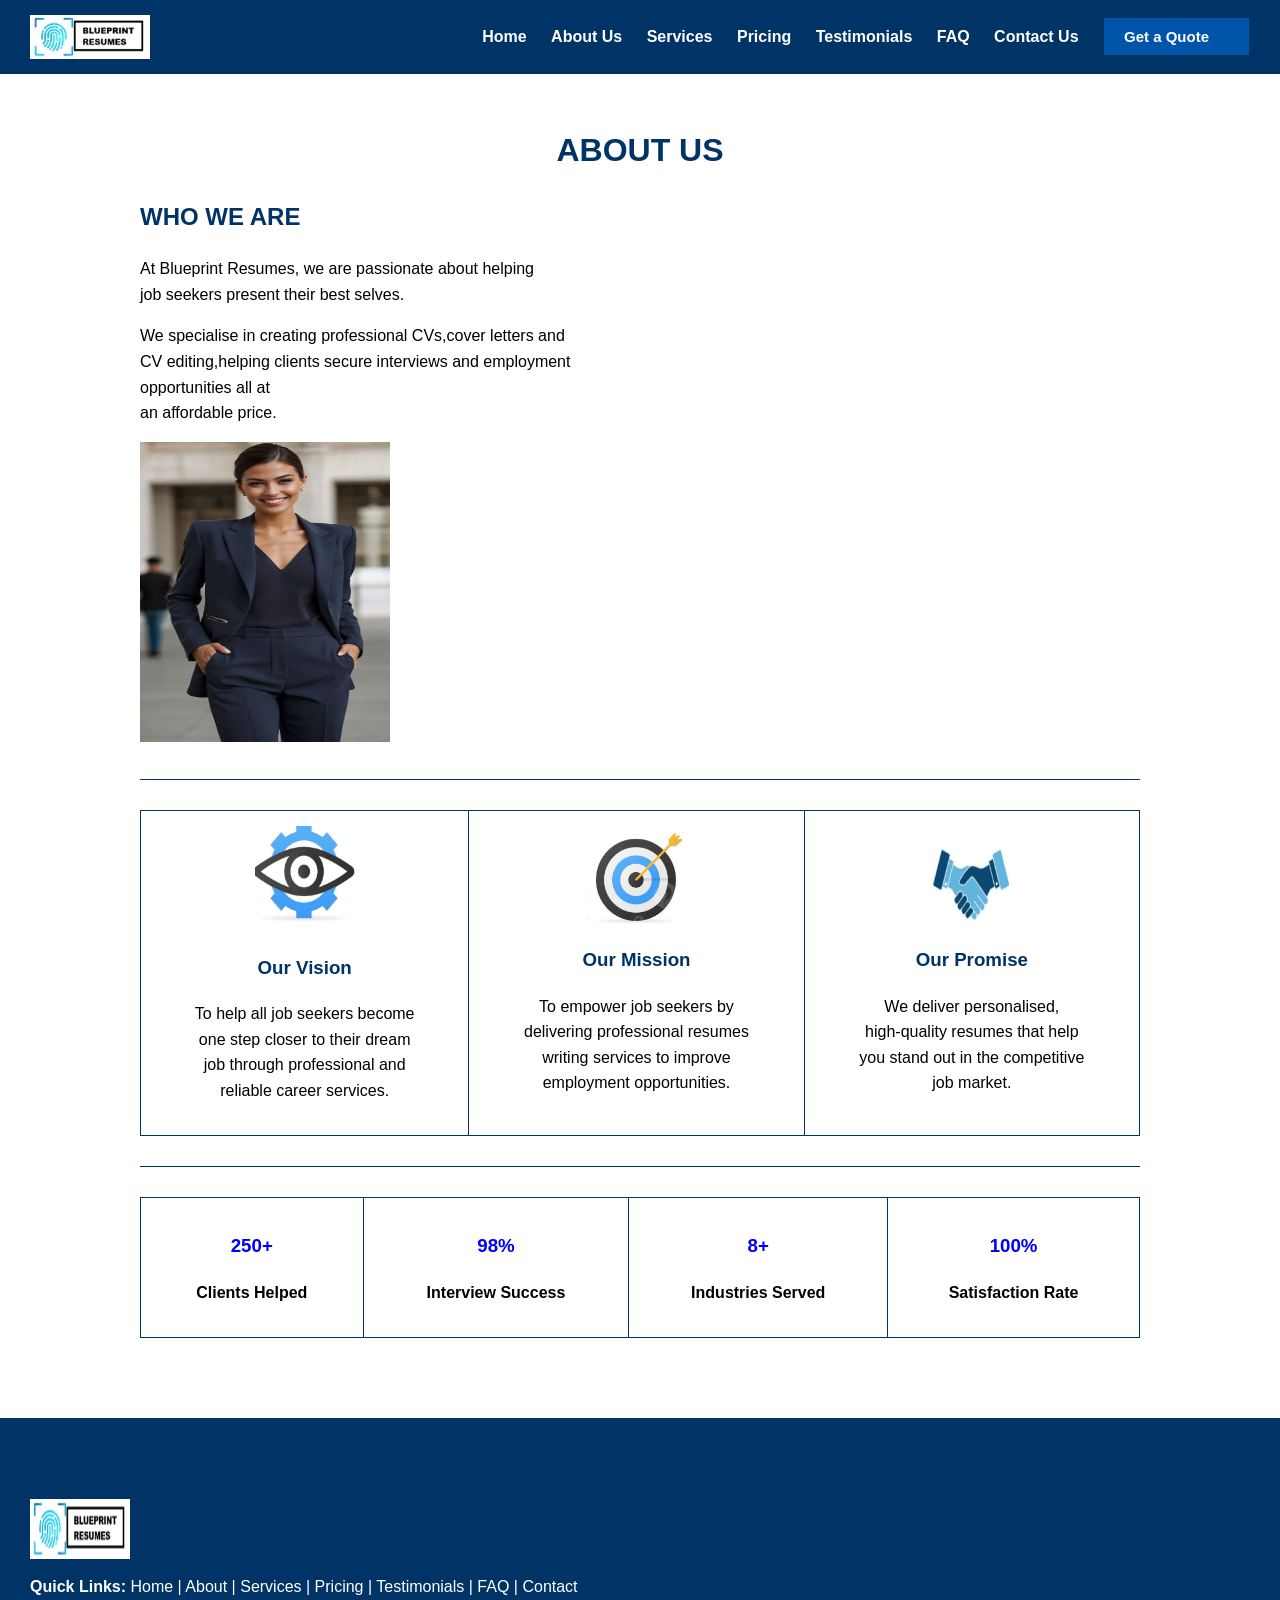
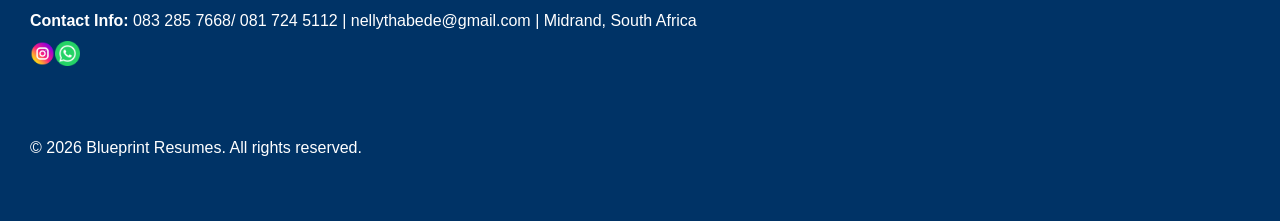
==== about us.html @ aaada6f0 "Updated entire folder." ====
<!DOCTYPE html>
<html lang="en">
<head>
    <meta charset="UTF-8">
    <meta name="viewport" content="width=, initial-scale=1.0">
    <title>About Us</title>
    <link rel = 'stylesheet' href= "./style.css">
</head>
<body>
</body>

  <header>
    <img src="Images\LOGO.jpg" alt="Blueprint Resumes" width="120">

    <nav>
    
        <a href="index.html"> Home</a>
        <a href="about us.html"> About Us</a>
        <a href="services.html"> Services</a>
        <a href="pricing.html">Pricing</a>
        <a href="testimonials.html">Testimonials</a>
        <a href="faq.html">FAQ</a>
        <a href="contact us.html">Contact Us</a>
     <button class="blue-button"><a href= "contact us.html"> Get a Quote</a></button>
        
        </nav>

    </header>

    <main>
        <h1 align="center"><b>ABOUT US</b></h1>

  <h2>WHO WE ARE</h2>
  <p style="font-family:Arial, Helvetica, sans-serif" size="12">At Blueprint Resumes, we are passionate about helping <br>job seekers present their best selves.</p>
  <p style="font-family:Arial, Helvetica, sans-serif" size="12">We specialise in creating professional CVs,cover letters and <br>CV editing,helping clients secure interviews and employment 
<br>opportunities all at <br>an affordable price.
</p>
    <img src="Images\About us.png" width="250" height="300"/>
    <hr>
    <table border="1" cellspacing="20">
        <tr>
            <td>
                <img src="Images\vision.png" width="100" height="100"/>
                <h3><b>Our Vision</b></h3>
                <p>To help all job seekers become <br>one step closer to their dream<br> job through 
                 professional and <br>reliable career services.</p>
            </td>
        
            <td>
        
                <img src="Images\mission.png" width="100" height="100" align="center"/>
                <h3><b>Our Mission</b></h3>
                <p>To empower job seekers by <br>delivering professional resumes<br> writing services to 
improve <br>employment opportunities.</p>
            </td>
            <td>
            <img src="Images\promise.png" width="100" height="100" align="center"/>
            <h3><b>Our Promise</b></h3>
            <p>We deliver personalised,<br>high-quality resumes that help <br>you stand out in the competitive<br> job market.</p>
            </td>
        </tr>
    </table>
    <hr>
    <table border="1" cellspacing="15">
        <tr>
            <td>
                <h3 style="color:blue" align="center" font-size="20">250+</h3>
                <p><b>Clients Helped</b></p>
            </td>
            <td>
            <h3 style="color:blue" align="center" size="20">98%</h3>
            <p><b>Interview Success</b></p>    
            </td>
            <td>
            <h3 style="color:blue" align="center" size="20">8+</h3>
            <p><b>Industries Served</b></p>
            </td>
            <td>
                <h3 style="color:blue" align="center" size="20">100%</h3>
                <p><b>Satisfaction Rate</b></p>
            </td>

        </tr>
    </table>
    </main>

    <footer>
    <hr>
    <img src="Images\LOGO.jpg" width="100" height="60"/>
<table border="1">
    <p>
      <b>Quick Links:</b>
      <a href="index.html">Home</a> |
      <a href="about us.html">About</a> |
      <a href="services.html">Services</a> |
      <a href="pricing.html">Pricing</a> |
      <a href="testimonials.html">Testimonials</a> |
      <a href="faq.html">FAQ</a> |
      <a href="contact us.html">Contact</a>
    </p>
    <p><b>Contact Info:</b> 083 285 7668/ 081 724 5112 | nellythabede@gmail.com | Midrand, South Africa</p>
    <img src="Images\instagram.png" width="25" height="25"/>
    <img src="Images\social.png" width="25" height="25"/>
    <hr>
    <p>&copy; 2026 Blueprint Resumes. All rights reserved.</p>
    </table>
  </footer>
---- style.css ----
/* =========================================================
   Blueprint Resumes — basic stylesheet
   Colours: black, blue, white only
   ========================================================= */

body {
  margin: 0;
  background-color: #ffffff;
  color: #000000;
  font-family: Arial, Helvetica, sans-serif;
  line-height: 1.6;
}

h1, h2, h3 {
  color: #003366;
  font-family: Arial, Helvetica, sans-serif;
}

a {
  color: #0055aa;
  text-decoration: none;
}

a:hover {
  text-decoration: underline;
}

hr {
  border: none;
  border-top: 1px solid #003366;
  margin: 30px 0;
}

/* -----------------------------------------------------------
   Header / Navigation
   ----------------------------------------------------------- */
header {
  display: flex;
  align-items: center;
  justify-content: space-between;
  flex-wrap: wrap;
  background-color: #003366;
  padding: 15px 30px;
}

header nav a {
  color: #ffffff;
  margin-right: 20px;
  font-weight: bold;
}

header nav a:hover {
  color: #99ccff;
  text-decoration: underline;
}

/* -----------------------------------------------------------
   Buttons
   ----------------------------------------------------------- */
button,
.blue-button,
.grey-button {
  background-color: #0055aa;
  color: #ffffff;
  border: 1px solid #003366;
  padding: 10px 20px;
  font-size: 15px;
  font-weight: bold;
  cursor: pointer;
}

button:hover,
.blue-button:hover {
  background-color: #003366;
}

.blue-button a {
  color: #ffffff;
}

.grey-button {
  background-color: #ffffff;
  color: #003366;
  border: 1px solid #003366;
}

.grey-button:hover {
  background-color: #003366;
  color: #ffffff;
}

/* -----------------------------------------------------------
   Hero section (index.html)
   ----------------------------------------------------------- */
.hero {
  display: flex;
  align-items: center;
  justify-content: space-between;
  flex-wrap: wrap;
  gap: 30px;
  padding: 40px 30px;
  background-color: #f2f2f2;
}

.hero h1 {
  color: #003366;
}

.hero-img {
  border: 3px solid #003366;
}

/* -----------------------------------------------------------
   Main content
   ----------------------------------------------------------- */
main {
  max-width: 1000px;
  margin: 0 auto;
  padding: 30px;
}

/* -----------------------------------------------------------
   Tables
   ----------------------------------------------------------- */
table {
  width: 100%;
  border-collapse: collapse;
  margin: 20px 0;
}

table, th, td {
  border: 1px solid #003366;
}

th {
  background-color: #003366;
  color: #ffffff;
  padding: 10px;
}

td {
  padding: 15px;
  vertical-align: top;
  text-align: center;
}

/* -----------------------------------------------------------
   FAQ (details/summary)
   ----------------------------------------------------------- */
summary {
  font-weight: bold;
  color: #003366;
  cursor: pointer;
}

details[open] summary {
  color: #0055aa;
}

/* -----------------------------------------------------------
   Testimonials / blockquotes
   ----------------------------------------------------------- */
blockquote {
  color: #000000;
  font-style: italic;
  border-left: 3px solid #003366;
  padding-left: 15px;
  margin: 10px 0;
}

/* -----------------------------------------------------------
   Footer
   ----------------------------------------------------------- */
footer {
  background-color: #003366;
  color: #ffffff;
  padding: 20px 30px;
  margin-top: 30px;
}

footer a {
  color: #ffffff;
}

footer a:hover {
  color: #99ccff;
}

footer table, footer th, footer td {
  border: none;
}

footer p {
  margin: 8px 0;
}

/* -----------------------------------------------------------
   Responsive
   ----------------------------------------------------------- */
@media (max-width: 768px) {
  header {
    flex-direction: column;
    align-items: flex-start;
  }

  .hero {
    flex-direction: column;
  }
}
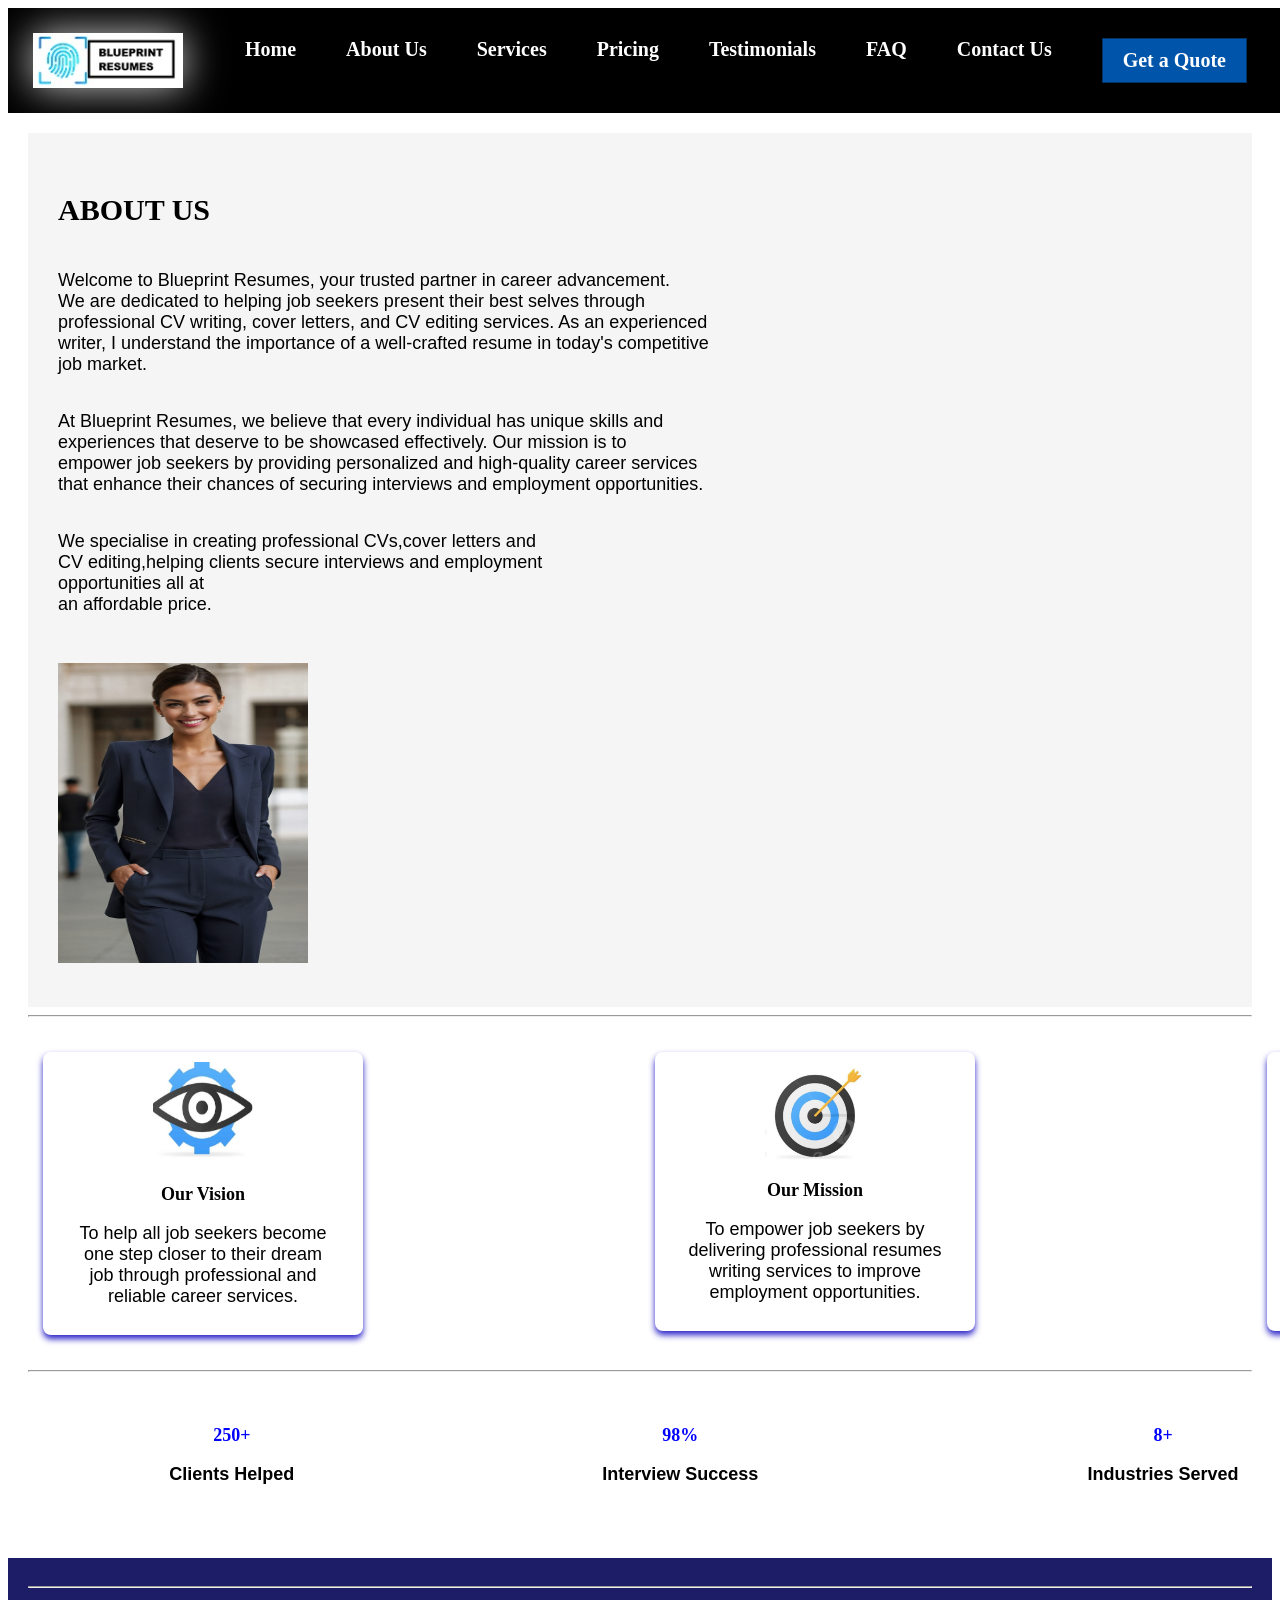
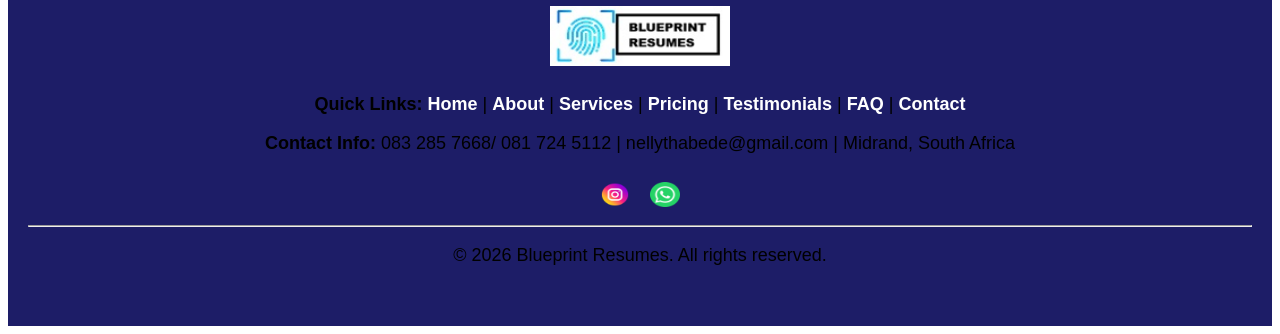
==== commit 56f8dfff: "Updated file" ====
--- a/about us.html
+++ b/about us.html
@@ -10,6 +10,7 @@
 </body>
 
   <header>
+
     <img src="Images\LOGO.jpg" alt="Blueprint Resumes" width="120">
 
     <nav>
@@ -21,42 +22,52 @@
         <a href="testimonials.html">Testimonials</a>
         <a href="faq.html">FAQ</a>
         <a href="contact us.html">Contact Us</a>
-     <button class="blue-button"><a href= "contact us.html"> Get a Quote</a></button>
+     <button><a href= "contact us.html"> Get a Quote</a></button>
         
         </nav>
 
     </header>
 
     <main>
-        <h1 align="center"><b>ABOUT US</b></h1>
-
-  <h2>WHO WE ARE</h2>
-  <p style="font-family:Arial, Helvetica, sans-serif" size="12">At Blueprint Resumes, we are passionate about helping <br>job seekers present their best selves.</p>
-  <p style="font-family:Arial, Helvetica, sans-serif" size="12">We specialise in creating professional CVs,cover letters and <br>CV editing,helping clients secure interviews and employment 
+        <section class="about-hero">
+        <div class="about-content">
+            <h1 class="h1"><b>ABOUT US</b></h1>
+            <p>Welcome to Blueprint Resumes, your trusted partner in career advancement.<br> We are dedicated to helping job seekers present their best selves through <br> professional CV writing, cover letters, and CV editing services. As an experienced<br>  writer, I understand the importance of a well-crafted resume in today's competitive <br> job market.</p>
+            <p>At Blueprint Resumes, we believe that every individual has unique skills and <br> experiences that deserve to be showcased effectively. Our mission is to <br> empower job seekers by providing personalized and high-quality career services<br> that enhance their chances of securing interviews and employment opportunities.</p>
+   
+        <p>We specialise in creating professional CVs,cover letters and <br>CV editing,helping clients secure interviews and employment 
 <br>opportunities all at <br>an affordable price.
-</p>
-    <img src="Images\About us.png" width="250" height="300"/>
+</p>    </div>
+      <div>
+    <img class="about-img" src="Images\About us.png" width="250" height="300"/>
+    </div>
+    </section>
     <hr>
     <table border="1" cellspacing="20">
         <tr>
             <td>
+                <div class="about-servicescard">
                 <img src="Images\vision.png" width="100" height="100"/>
                 <h3><b>Our Vision</b></h3>
                 <p>To help all job seekers become <br>one step closer to their dream<br> job through 
                  professional and <br>reliable career services.</p>
+                 </div>
             </td>
         
             <td>
-        
+                <div class="about-servicescard">
                 <img src="Images\mission.png" width="100" height="100" align="center"/>
                 <h3><b>Our Mission</b></h3>
                 <p>To empower job seekers by <br>delivering professional resumes<br> writing services to 
 improve <br>employment opportunities.</p>
+                </div>
             </td>
             <td>
+                <div class="about-servicescard">
             <img src="Images\promise.png" width="100" height="100" align="center"/>
             <h3><b>Our Promise</b></h3>
             <p>We deliver personalised,<br>high-quality resumes that help <br>you stand out in the competitive<br> job market.</p>
+            </div>
             </td>
         </tr>
     </table>
@@ -64,19 +75,19 @@
     <table border="1" cellspacing="15">
         <tr>
             <td>
-                <h3 style="color:blue" align="center" font-size="20">250+</h3>
+                <h3 style="color:blue" align="center">250+</h3>
                 <p><b>Clients Helped</b></p>
             </td>
             <td>
-            <h3 style="color:blue" align="center" size="20">98%</h3>
+            <h3 style="color:blue" align="center">98%</h3>
             <p><b>Interview Success</b></p>    
             </td>
             <td>
-            <h3 style="color:blue" align="center" size="20">8+</h3>
+            <h3 style="color:blue" align="center">8+</h3>
             <p><b>Industries Served</b></p>
             </td>
             <td>
-                <h3 style="color:blue" align="center" size="20">100%</h3>
+                <h3 style="color:blue" align="center">100%</h3>
                 <p><b>Satisfaction Rate</b></p>
             </td>
 
@@ -99,8 +110,8 @@
       <a href="contact us.html">Contact</a>
     </p>
     <p><b>Contact Info:</b> 083 285 7668/ 081 724 5112 | nellythabede@gmail.com | Midrand, South Africa</p>
-    <img src="Images\instagram.png" width="25" height="25"/>
-    <img src="Images\social.png" width="25" height="25"/>
+    <img  class="footer-img" src="Images\instagram.png" width="25" height="25"/>
+    <img class="footer-img" src="Images\social.png" width="25" height="25"/>
     <hr>
     <p>&copy; 2026 Blueprint Resumes. All rights reserved.</p>
     </table>
--- a/style.css
+++ b/style.css
@@ -1,62 +1,88 @@
-/* =========================================================
-   Blueprint Resumes — basic stylesheet
-   Colours: black, blue, white only
-   ========================================================= */
+header{
+    background-color: black;
+    width: 100%;
+    padding: 25px;
+    display: flex;
+    align-items: center;
+    justify-content: space-between;
+    
+}
+
+header img { 
+    width: 150px;
+    filter: drop-shadow(0 0 20px rgba(255, 255, 255, 0.8));
+}
 
 body {
-  margin: 0;
-  background-color: #ffffff;
-  color: #000000;
-  font-family: Arial, Helvetica, sans-serif;
-  line-height: 1.6;
-}
-
-h1, h2, h3 {
-  color: #003366;
-  font-family: Arial, Helvetica, sans-serif;
-}
-
-a {
-  color: #0055aa;
-  text-decoration: none;
-}
-
-a:hover {
-  text-decoration: underline;
-}
-
-hr {
-  border: none;
-  border-top: 1px solid #003366;
-  margin: 30px 0;
-}
-
-/* -----------------------------------------------------------
-   Header / Navigation
-   ----------------------------------------------------------- */
-header {
-  display: flex;
-  align-items: center;
-  justify-content: space-between;
-  flex-wrap: wrap;
-  background-color: #003366;
-  padding: 15px 30px;
-}
-
-header nav a {
-  color: #ffffff;
-  margin-right: 20px;
-  font-weight: bold;
-}
-
-header nav a:hover {
-  color: #99ccff;
-  text-decoration: underline;
-}
-
-/* -----------------------------------------------------------
-   Buttons
-   ----------------------------------------------------------- */
+box-sizing: border-box;
+}
+
+h1{
+    font-family: 'Times New Roman', Times, serif;
+    color: black;
+    font-size: 30px;
+}
+
+.h1{
+    font-family: 'Times New Roman', Times, serif;
+    color: black;
+    font-size: 30px;
+    text-align: center;
+    margin-top: 20px;
+
+}
+.h2{
+    font-family: 'Times New Roman', Times, serif;
+    color: blue;
+    font-size: 30px;
+    text-align: center;
+    margin-top: 20px;
+
+}
+
+h3{
+    font-family: 'Times New Roman', Times, serif;
+    color: black;
+    font-size: 18px;
+}
+
+p{
+    font-family: Arial, Verdana, sans-serif;
+    color: black;
+    font-size: 18px;
+}
+
+main{ 
+    margin:auto;
+    padding: 20px;
+    max-width: 1800px;
+    box-sizing: border-box;
+}
+/*====navigation bar====*/
+
+nav {
+display: flex;
+gap: 50px;
+margin-left: auto;
+margin-right: 50px;
+}
+
+nav a {
+    color: white;
+    font-family: 'Times New Roman', Times, serif;
+    font-size: 20px;
+    font-weight: bold;
+    text-decoration: none;
+    justify-content: space-between;
+
+}
+
+nav a:hover {
+    color: #0055aa;
+    text-decoration: underline;
+}
+/*====buttons====*/
+
 button,
 .blue-button,
 .grey-button {
@@ -73,25 +99,24 @@
 .blue-button:hover {
   background-color: #003366;
 }
-
+ 
 .blue-button a {
   color: #ffffff;
 }
-
+ 
 .grey-button {
   background-color: #ffffff;
   color: #003366;
   border: 1px solid #003366;
 }
-
+ 
 .grey-button:hover {
   background-color: #003366;
   color: #ffffff;
 }
-
-/* -----------------------------------------------------------
-   Hero section (index.html)
-   ----------------------------------------------------------- */
+ 
+/*======= Hero Banner=====*/
+
 .hero {
   display: flex;
   align-items: center;
@@ -99,67 +124,68 @@
   flex-wrap: wrap;
   gap: 30px;
   padding: 40px 30px;
-  background-color: #f2f2f2;
-}
-
-.hero h1 {
-  color: #003366;
-}
-
+  background-color: whitesmoke;
+}
+ 
+.hero-content{
+    width: 50%;
+    display: flex;
+    flex-direction: column;
+    align-items: flex-start;
+}
 .hero-img {
-  border: 3px solid #003366;
-}
-
-/* -----------------------------------------------------------
-   Main content
-   ----------------------------------------------------------- */
-main {
-  max-width: 1000px;
-  margin: 0 auto;
-  padding: 30px;
-}
-
-/* -----------------------------------------------------------
-   Tables
-   ----------------------------------------------------------- */
+  width: 100%;
+  max-width: 650px;
+  height: auto;
+}
+
+/*--------------Table--------------*/
 table {
-  width: 100%;
+  width: 150%;
   border-collapse: collapse;
   margin: 20px 0;
-}
-
-table, th, td {
-  border: 1px solid #003366;
-}
-
-th {
-  background-color: #003366;
+  align-items: center;
+  border-spacing: 10px;
+}
+ 
+table, tr, td {
+  border: none;
+}
+ 
+tr {
+  background-color: white;
   color: #ffffff;
   padding: 10px;
 }
-
+ 
 td {
   padding: 15px;
   vertical-align: top;
   text-align: center;
 }
 
-/* -----------------------------------------------------------
-   FAQ (details/summary)
-   ----------------------------------------------------------- */
-summary {
-  font-weight: bold;
-  color: #003366;
-  cursor: pointer;
-}
-
-details[open] summary {
-  color: #0055aa;
-}
-
-/* -----------------------------------------------------------
-   Testimonials / blockquotes
-   ----------------------------------------------------------- */
+
+.services {
+  padding: 60px 8%;
+}
+
+.services-container {
+  display: flex;
+  flex-wrap: wrap;
+  justify-content: center;
+  gap: 20px;
+}
+
+.service-card {
+  background-color: white;
+  border-radius: 8px;
+  padding: 20px;
+  text-align: center;
+  width: 300px;
+  box-shadow: 0 4px 6px rgba(21, 12, 194, 0.905);
+}
+
+/*=====testimonials=====*/
 blockquote {
   color: #000000;
   font-style: italic;
@@ -168,42 +194,70 @@
   margin: 10px 0;
 }
 
-/* -----------------------------------------------------------
-   Footer
-   ----------------------------------------------------------- */
+.testimonial-container {
+  display: flex;
+  flex-direction: column;
+  gap: 20px;
+  margin-top: 20px;
+
+}
+
 footer {
-  background-color: #003366;
-  color: #ffffff;
-  padding: 20px 30px;
-  margin-top: 30px;
-}
-
-footer a {
-  color: #ffffff;
-}
-
-footer a:hover {
-  color: #99ccff;
-}
-
-footer table, footer th, footer td {
-  border: none;
-}
-
-footer p {
-  margin: 8px 0;
-}
-
-/* -----------------------------------------------------------
-   Responsive
-   ----------------------------------------------------------- */
-@media (max-width: 768px) {
-  header {
+  background-color: rgb(29, 29, 103);
+  color: #ffffff;
+  padding: 20px;
+  text-align: center;
+}
+
+a {
+  color: white;
+  text-decoration: none;
+  font-weight: bold;
+  font-size: 18px;
+}
+
+.p {
+  color: white;
+  font-size: 18px;
+  font-weight: bold;
+}
+
+footer img {
+  margin: 10px;
+  vertical-align: middle;
+  width: 180px;
+}
+.footer-img {
+  margin: 10px;
+  vertical-align: right;
+  width: 30px;
+}
+
+/*====about us page====*/
+.about-hero {
+    display: flex;
+    align-items: center;
+    justify-content: space-between;
+    flex-wrap: wrap;
+    gap: 30px;
+    padding: 40px 30px;
+    background-color: whitesmoke;
+}
+
+
+.about-content{
+    width: 150%;
+    display: flex;
     flex-direction: column;
     align-items: flex-start;
-  }
-
-  .hero {
-    flex-direction: column;
-  }
+}
+
+.about-servicescard {
+    background-color: white;
+    border-radius: 8px;
+    padding: 10px;
+    text-align: center;
+    width: 300px;
+    box-shadow: 0 4px 6px rgba(21, 12, 194, 0.905);
+    gap: 20px;
 }
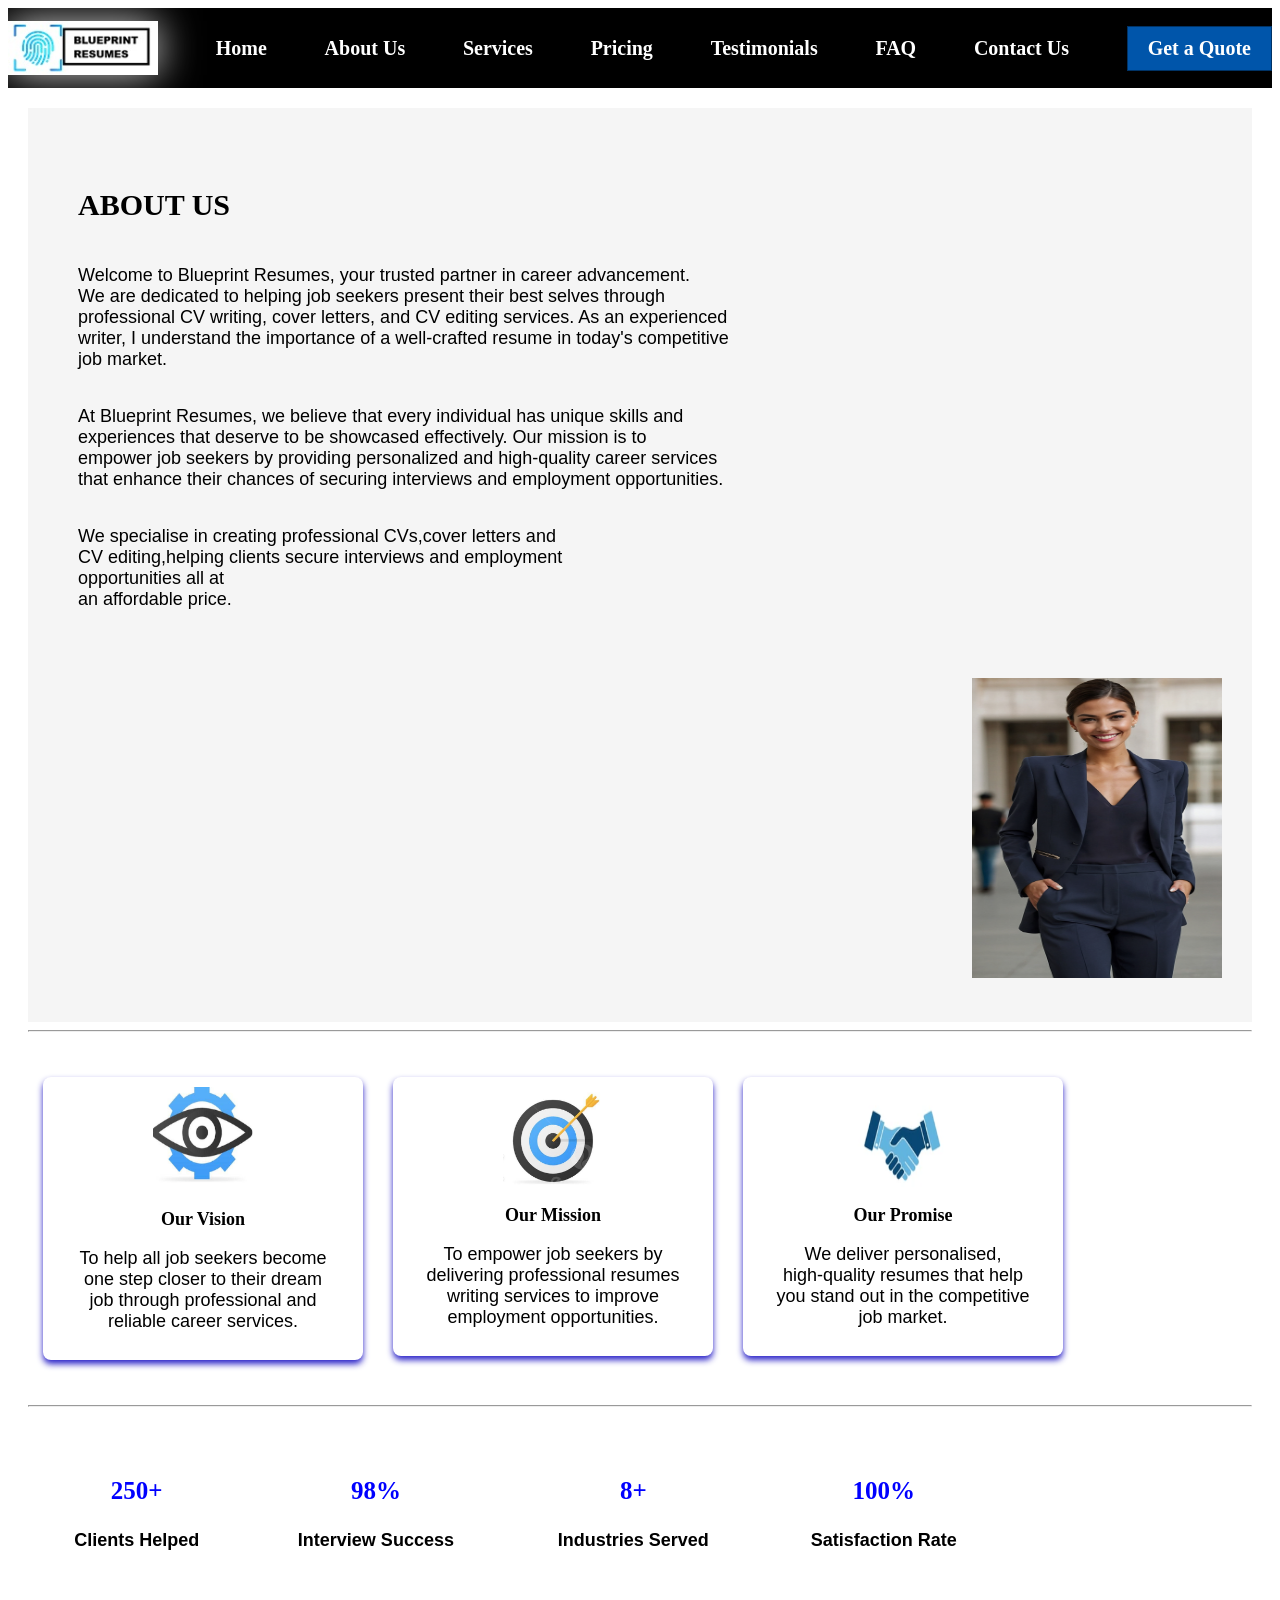
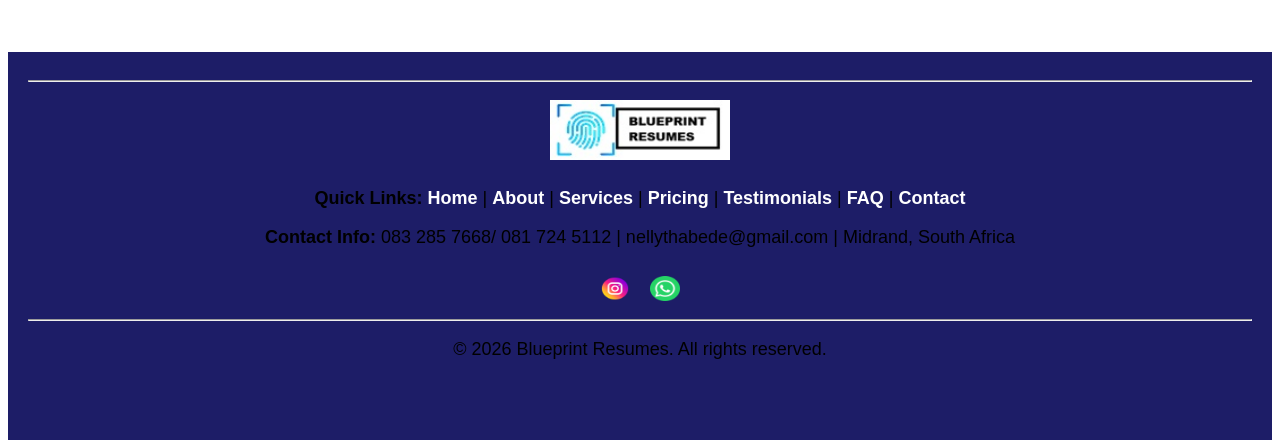
==== commit f10eb882: "Updated all pages" ====
--- a/about us.html
+++ b/about us.html
@@ -11,10 +11,10 @@
 
   <header>
 
-    <img src="Images\LOGO.jpg" alt="Blueprint Resumes" width="120">
+   
 
-    <nav>
-    
+    <nav class="navbar-container">
+     <img src="Images\LOGO.jpg" alt="Blueprint Resumes" width="120">
         <a href="index.html"> Home</a>
         <a href="about us.html"> About Us</a>
         <a href="services.html"> Services</a>
@@ -38,8 +38,8 @@
         <p>We specialise in creating professional CVs,cover letters and <br>CV editing,helping clients secure interviews and employment 
 <br>opportunities all at <br>an affordable price.
 </p>    </div>
-      <div>
-    <img class="about-img" src="Images\About us.png" width="250" height="300"/>
+      <div class="about-image">
+        <img src="Images\About us.png" width="250" height="300"/>
     </div>
     </section>
     <hr>
@@ -73,21 +73,21 @@
     </table>
     <hr>
     <table border="1" cellspacing="15">
-        <tr>
+        <tr >
             <td>
-                <h3 style="color:blue" align="center">250+</h3>
-                <p><b>Clients Helped</b></p>
+                <h3 style="color:blue" align="center" class="rates">250+</h3>
+                <p><b>Clients Helped</b></p>|
             </td>
             <td>
-            <h3 style="color:blue" align="center">98%</h3>
-            <p><b>Interview Success</b></p>    
+            <h3 style="color:blue" align="center" class="rates">98%</h3>
+            <p><b>Interview Success</b></p>  |  
             </td>
             <td>
-            <h3 style="color:blue" align="center">8+</h3>
-            <p><b>Industries Served</b></p>
+            <h3 style="color:blue" align="center" class="rates">8+</h3>
+            <p><b>Industries Served</b></p>|
             </td>
             <td>
-                <h3 style="color:blue" align="center">100%</h3>
+                <h3 style="color:blue" align="center" class="rates">100%</h3>
                 <p><b>Satisfaction Rate</b></p>
             </td>
 
--- a/style.css
+++ b/style.css
@@ -1,3 +1,5 @@
+
+*/overall styling*/
 header{
     background-color: black;
     width: 100%;
@@ -40,6 +42,13 @@
 
 }
 
+.italic{
+    font-family: Arial, Verdana, sans-serif;
+    color: grey;
+    font-size: 15px;
+    font-style: italic;
+}
+
 h3{
     font-family: 'Times New Roman', Times, serif;
     color: black;
@@ -65,6 +74,8 @@
 gap: 50px;
 margin-left: auto;
 margin-right: 50px;
+background-color: black;
+padding: auto;
 }
 
 nav a {
@@ -81,6 +92,17 @@
     color: #0055aa;
     text-decoration: underline;
 }
+
+.navbar-container {
+    display: flex;
+    align-items: center;
+    width: 100%;
+    min-height: 80px;
+    justify-content: space-between;
+    gap: 10px;
+
+}
+
 /*====buttons====*/
 
 button,
@@ -141,9 +163,9 @@
 
 /*--------------Table--------------*/
 table {
-  width: 150%;
+  width: 80%;
   border-collapse: collapse;
-  margin: 20px 0;
+  margin: 30px 0;
   align-items: center;
   border-spacing: 10px;
 }
@@ -164,6 +186,10 @@
   text-align: center;
 }
 
+.table{
+    border: 2px double rgba(21, 12, 194, 0.905);
+}
+
 
 .services {
   padding: 60px 8%;
@@ -173,7 +199,8 @@
   display: flex;
   flex-wrap: wrap;
   justify-content: center;
-  gap: 20px;
+  gap: 5px;
+
 }
 
 .service-card {
@@ -183,6 +210,7 @@
   text-align: center;
   width: 300px;
   box-shadow: 0 4px 6px rgba(21, 12, 194, 0.905);
+  gap: 10px;
 }
 
 /*=====testimonials=====*/
@@ -207,6 +235,7 @@
   color: #ffffff;
   padding: 20px;
   text-align: center;
+  margin:auto;
 }
 
 a {
@@ -235,13 +264,13 @@
 
 /*====about us page====*/
 .about-hero {
-    display: flex;
-    align-items: center;
-    justify-content: space-between;
-    flex-wrap: wrap;
-    gap: 30px;
-    padding: 40px 30px;
-    background-color: whitesmoke;
+  display: flex;
+  align-items: flex-start;
+  justify-content: right;
+  padding: 40px 30px;
+  flex-wrap: wrap;
+  gap: 30px;
+  background-color: whitesmoke;
 }
 
 
@@ -250,6 +279,7 @@
     display: flex;
     flex-direction: column;
     align-items: flex-start;
+    padding: 20px;
 }
 
 .about-servicescard {
@@ -260,4 +290,80 @@
     width: 300px;
     box-shadow: 0 4px 6px rgba(21, 12, 194, 0.905);
     gap: 20px;
-}+}
+
+.rates{
+    font-family: times new roman, Times, serif;
+    font-size: 25px;
+    text-align: center;
+}
+
+.about-img {
+  width: 650px;
+  height: auto;
+
+}
+
+/*--------------Responsive-------------------------*/
+@media (max-width: 768px) {
+  header {
+    flex-direction: column;
+    align-items: flex-start;
+  }
+ 
+  .hero {
+    flex-direction: column;
+  }
+ 
+  .service-container table,
+  .service-container,
+  .service-container tr {
+    display: block;
+    width: 100%;
+  }
+ 
+  .service-card {
+    display: block;
+    width: 100%;
+    margin-bottom: 20px;
+  }
+ 
+  .service-card:hover {
+    transform: none;
+  }
+}
+ 
+@media (max-width: 480px) {
+  .service-card {
+    padding: 20px 15px;
+  }
+ 
+  .service-card img {
+    width: 80px;
+    height: 80px;
+  }
+}
+ 
+
+/*=====FAQ page=====*/
+.border {
+  border: 1px solid #003366;
+  border-radius: 5px;
+  border-width: 2px;
+  padding: 10px;
+  margin-bottom: 10px;
+  width: 40%;
+
+}
+
+summary {
+  font-weight: bold;
+  color: #003366;
+  cursor: pointer;
+  text-align: center;
+}
+ 
+details[open] summary {
+  color: #0055aa;
+}
+ 
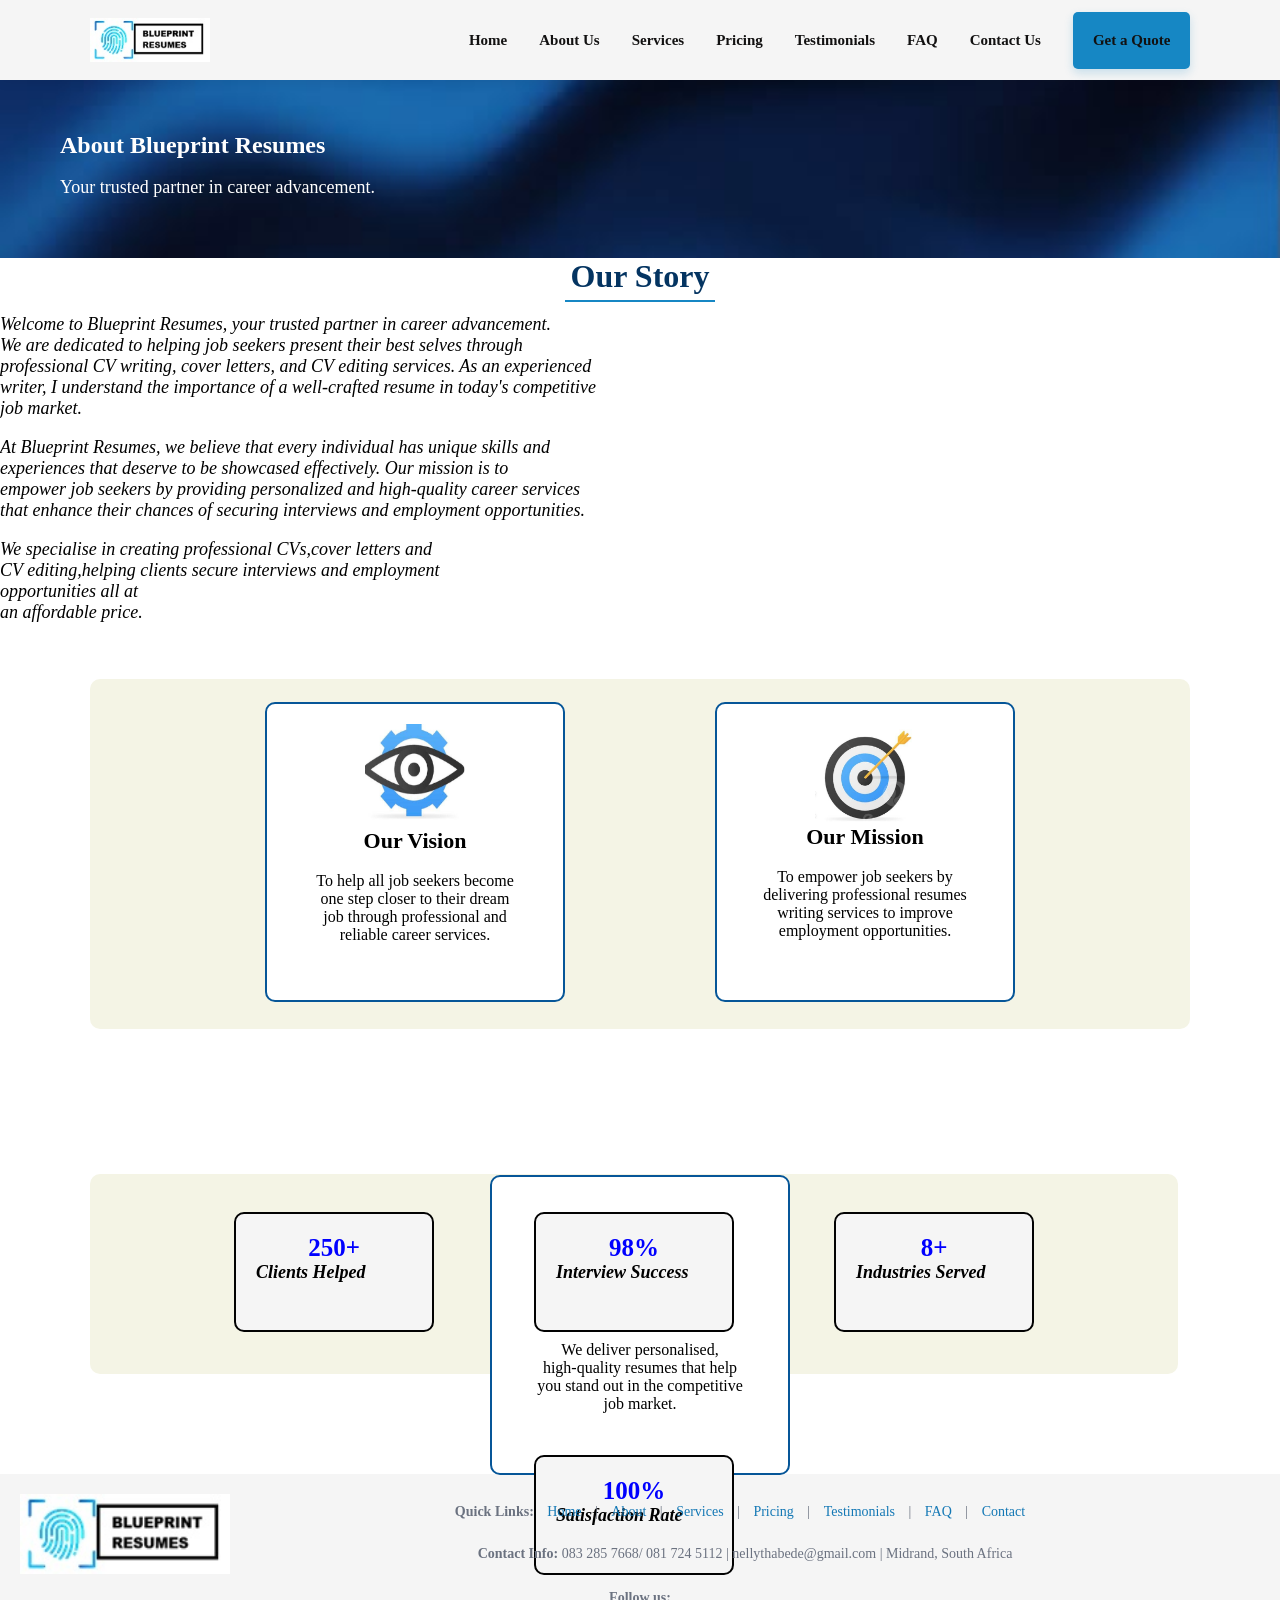
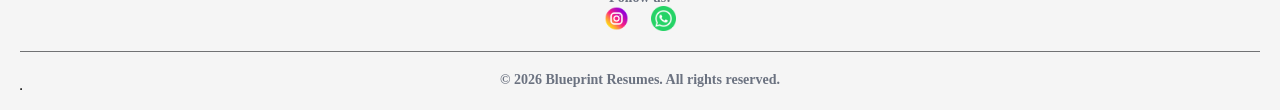
==== commit d5a9cb05: "updated website" ====
--- a/about us.html
+++ b/about us.html
@@ -12,9 +12,11 @@
   <header>
 
    
+<!--Navigation bar-->
+    <nav class="navbar">
+     <img src="Images\LOGO.jpg" alt="Blueprint Resumes" width="120">
 
-    <nav class="navbar-container">
-     <img src="Images\LOGO.jpg" alt="Blueprint Resumes" width="120">
+     <span class="nav-links">
         <a href="index.html"> Home</a>
         <a href="about us.html"> About Us</a>
         <a href="services.html"> Services</a>
@@ -22,83 +24,86 @@
         <a href="testimonials.html">Testimonials</a>
         <a href="faq.html">FAQ</a>
         <a href="contact us.html">Contact Us</a>
-     <button><a href= "contact us.html"> Get a Quote</a></button>
-        
+     <button class="submit-button"><a href= "contact us.html"> Get a Quote</a></button>
+        </span>
         </nav>
 
     </header>
+     <br><br><br><br>
+    <main>
+        <section class="hero">
+        <div class="about-content">
+            <h1><b>About Blueprint Resumes</b></h1>
+            <br>
+            <p class="par">Your trusted partner in career advancement.</p>
+               
+       </div>
 
-    <main>
-        <section class="about-hero">
-        <div class="about-content">
-            <h1 class="h1"><b>ABOUT US</b></h1>
-            <p>Welcome to Blueprint Resumes, your trusted partner in career advancement.<br> We are dedicated to helping job seekers present their best selves through <br> professional CV writing, cover letters, and CV editing services. As an experienced<br>  writer, I understand the importance of a well-crafted resume in today's competitive <br> job market.</p>
-            <p>At Blueprint Resumes, we believe that every individual has unique skills and <br> experiences that deserve to be showcased effectively. Our mission is to <br> empower job seekers by providing personalized and high-quality career services<br> that enhance their chances of securing interviews and employment opportunities.</p>
-   
-        <p>We specialise in creating professional CVs,cover letters and <br>CV editing,helping clients secure interviews and employment 
-<br>opportunities all at <br>an affordable price.
-</p>    </div>
-      <div class="about-image">
-        <img src="Images\About us.png" width="250" height="300"/>
-    </div>
     </section>
-    <hr>
-    <table border="1" cellspacing="20">
-        <tr>
-            <td>
-                <div class="about-servicescard">
+
+    <h1 align="left" class="h1">Our Story</h1>
+    <p class="p">Welcome to Blueprint Resumes, your trusted partner in career advancement.<br> We are dedicated to helping job seekers present their best selves through <br> professional CV writing, cover letters, and CV editing services. As an experienced<br>  writer, I understand the importance of a well-crafted resume in today's competitive <br> job market.</p>
+            <br>
+    <p class="p">At Blueprint Resumes, we believe that every individual has unique skills and <br> experiences that deserve to be showcased effectively. Our mission is to <br> empower job seekers by providing personalized and high-quality career services<br> that enhance their chances of securing interviews and employment opportunities.</p>
+      <br>
+             <p class="p">We specialise in creating professional CVs,cover letters and <br>CV editing,helping clients secure interviews and employment 
+             <br>opportunities all at <br>an affordable price.</p> 
+
+             <br><br><br>
+    <!--service cards-->
+              <section class="service-container">
+                <div class="service-card">
                 <img src="Images\vision.png" width="100" height="100"/>
-                <h3><b>Our Vision</b></h3>
+                <h3 class="h3"><b>Our Vision</b></h3>
+                <br>
                 <p>To help all job seekers become <br>one step closer to their dream<br> job through 
                  professional and <br>reliable career services.</p>
                  </div>
-            </td>
-        
-            <td>
-                <div class="about-servicescard">
+           
+                <div class="service-card">
                 <img src="Images\mission.png" width="100" height="100" align="center"/>
-                <h3><b>Our Mission</b></h3>
+                <h3 class="h3"><b>Our Mission</b></h3>
+                <br>
                 <p>To empower job seekers by <br>delivering professional resumes<br> writing services to 
-improve <br>employment opportunities.</p>
+                  improve <br>employment opportunities.</p>
                 </div>
-            </td>
-            <td>
-                <div class="about-servicescard">
+           
+                <div class="service-card">
             <img src="Images\promise.png" width="100" height="100" align="center"/>
-            <h3><b>Our Promise</b></h3>
+            <h3 class="h3"><b>Our Promise</b></h3>
+            <br>
             <p>We deliver personalised,<br>high-quality resumes that help <br>you stand out in the competitive<br> job market.</p>
             </div>
-            </td>
-        </tr>
-    </table>
-    <hr>
-    <table border="1" cellspacing="15">
-        <tr >
-            <td>
+            
+    </section>
+             
+           <section class="cue-container">
+             <div class="cue-card">
                 <h3 style="color:blue" align="center" class="rates">250+</h3>
-                <p><b>Clients Helped</b></p>|
-            </td>
-            <td>
+                <p class="p"><b>Clients Helped</b></p>
+                </div>
+            
+                <div class="cue-card">
             <h3 style="color:blue" align="center" class="rates">98%</h3>
-            <p><b>Interview Success</b></p>  |  
-            </td>
-            <td>
+            <p class="p"><b>Interview Success</b></p>   
+            </div>
+
+              <div class="cue-card">
             <h3 style="color:blue" align="center" class="rates">8+</h3>
-            <p><b>Industries Served</b></p>|
-            </td>
-            <td>
+            <p class="p"><b>Industries Served</b></p>
+            </div>
+
+            <div class="cue-card">
                 <h3 style="color:blue" align="center" class="rates">100%</h3>
-                <p><b>Satisfaction Rate</b></p>
-            </td>
-
-        </tr>
-    </table>
+                <p class="p"><b>Satisfaction Rate</b></p>
+        </div>
+        </section>
     </main>
 
     <footer>
-    <hr>
-    <img src="Images\LOGO.jpg" width="100" height="60"/>
-<table border="1">
+
+    <img src="Images\LOGO.jpg" width="210" height="80" align="left"/>
+    <table border="1">
     <p>
       <b>Quick Links:</b>
       <a href="index.html">Home</a> |
@@ -108,11 +113,15 @@
       <a href="testimonials.html">Testimonials</a> |
       <a href="faq.html">FAQ</a> |
       <a href="contact us.html">Contact</a>
+      <br><br>
     </p>
     <p><b>Contact Info:</b> 083 285 7668/ 081 724 5112 | nellythabede@gmail.com | Midrand, South Africa</p>
-    <img  class="footer-img" src="Images\instagram.png" width="25" height="25"/>
+    <br>
+    <p><b>Follow us:</b></p>
+    <img class="footer-img" src="Images\instagram.png" width="25" height="25"/>&nbsp;&nbsp;
     <img class="footer-img" src="Images\social.png" width="25" height="25"/>
+    <br>
     <hr>
-    <p>&copy; 2026 Blueprint Resumes. All rights reserved.</p>
+    <b><p align="center">&copy; 2026 Blueprint Resumes. All rights reserved.</p></b>
     </table>
-  </footer>
+  </footer>
--- a/style.css
+++ b/style.css
@@ -1,369 +1,725 @@
 
-*/overall styling*/
-header{
-    background-color: black;
+:root {
+  --cream: #fffbf7;
+  --beige: #f4ece2;
+  --white: #ffffff;
+  --ink: #0b1b2d;
+  --text: #4b5563;
+  --muted: #6b7280;
+  --blue: #1478b5;
+  --blue-dark: #0a5f9e;
+  --blue-light: #5bb3ea;
+  --blue-grad: linear-gradient(135deg, #2183c4 0%, #0a62a5 100%);
+  --navy-grad: linear-gradient(135deg, #00101f 0%, #001a33 100%);
+  --border: #ece6dd;
+  --radius: 20px;
+  --radius-sm: 12px;
+  --shadow: 0 10px 30px rgba(11, 27, 45, 0.07);
+  --shadow-hover: 0 18px 40px rgba(11, 27, 45, 0.13);
+  --glow: 0 10px 24px rgba(20, 120, 181, 0.30);
+  --max-width: 1200px;
+}
+
+/*-------Footer-----*/
+footer {
+    background-color: whitesmoke;
+    padding: 20px;
+    text-align: center;
+    font-family: Georgia, 'Times New Roman', Times, serif;
+    color: #333;
+}
+
+/* Footer links */
+footer a {
+    color: #1478b5;
+    text-decoration: none;
+    margin: 0 10px;
+}
+
+/* Footer images */
+footer .footer-img {
+    margin: 0 5px;
+    vertical-align: middle;
+}
+
+/* Footer copyright */
+footer p {
+    font-size: 14px;
+    color: #6b7280;
+    margin-top: 10px;
+}
+
+/* Footer horizontal line */
+footer hr {
+    border: none;
+    border-top: 1px solid #717274;
+    margin: 20px 0;
+}
+
+
+/* Navigation bar */
+.navbar {
+    display: flex;
+    justify-content: space-between;
+    align-items: center;
+    padding: 18px 7%;
+    background-color: whitesmoke;
+    position: fixed;
+    top: 0;
+    left: 0;
     width: 100%;
-    padding: 25px;
-    display: flex;
-    align-items: center;
-    justify-content: space-between;
+    height: 80px;
+    box-sizing: border-box;
+    z-index: 1000;
+    box-shadow: 0 2px 12px rgba(0, 0, 0, 0.06);
+}
+
+
+/* Navigation links container */
+.nav-links {
+    display: flex;
+    align-items: center;
+    gap: 32px;
+
+    list-style: none;
+    margin: 0;
+    padding: 0;
+}
+
+.nav-links a {
+    position: relative;
+    display: inline-block;
+    color: #121111;
+    text-decoration: none;
+    font-size: 15px;
+    font-weight: bold;
+    font-family: 'Times New Roman', Times, serif;
+    padding: 8px 0;
+    transition: color 0.3s ease;
+}
+
+.nav-links a:hover {
+    color: #0a5f9e;
+}
+
+.nav-links a::after {
+    content: "";
+    position: absolute;
+    left: 0;
+    bottom: 0;
+    width: 0;
+    height: 2px;
+    background-color: #0a5f9e;
+    transition: width 0.3s ease;
+}
+
+.nav-links a:hover::after {
+    width: 100%;
+}
+
+.nav-links a.active {
+    color: #0a5f9e;
+    font-weight: 700;
+}
+
+.nav-links a.active::after {
+    width: 100%;
+}
+
+.nav-button {
+    display: inline-block;
+    padding: 10px 10px;
+    background-color: #0a5f9e;
+    width: 110px;
+    height: auto;
+    color: #ffffff;
+    text-decoration: none;
+    font-size: 14px;
+    font-weight: 600;
+    border-radius: 5px;
+    transition: background-color 0.3s ease,
+                transform 0.3s ease;
+}
+
+.nav-button:hover {
+    background-color: #084a7a;
+    transform: translateY(-2px);
+}
+
+/*----buttons----*/
+.blue-button {
+    background-color: #1687c4;
+    color: white;
+    border: none;
+    border-radius: 5px;
+    padding: 12px 20px;
+    font-size: 13px;
+    cursor: pointer;
+    box-shadow: 0 4px 10px rgba(22, 135, 196, 0.2);
+}
+
+.blue-button:hover {
+    background-color: #086da5;
+}
+
+.grey-button{
+    background-color: rgb(163, 163, 163);
+    color: white;
+    border: 2px solid;
+    border-radius: 5px;
+    padding: 12px 20px;
+    font-size: 13px;
+    cursor: pointer;
+    box-shadow: 0 4px 10px rgba(155, 210, 240, 0.2);
+
+}
+
+.grey-button:hover {
+    background-color: rgb(94, 88, 88);
+     transition: box-shadow 0.3s ease;
+}
+
+
+
+/*-------Contact Us-----*/
+
+* {
+    margin: 0;
+    padding: 0;
+    box-sizing: border-box;
+}
+
+body{
+    width: 100%;
+    height: 100%;
+}
+
+.hero {
+    background-image: url("Images/gradrient hero banner BR.jpeg");
+    background-size: cover;
+    background-position: center;
+    background-repeat: no-repeat;
+    min-height: 180px;
+    display: flex;
+    align-items: center;
+    justify-content: flex-start;
+    padding: 60px;
+    color: white;
+}
+
+.hero-content{
+    width: 50%;
+    font-family: Georgia, 'Times New Roman', Times, serif;
+}
+
+
+.container{
+    position:relative;
+    display: flex;
+    align-items: center;
+    justify-content: center;
+    width: 100%;
+    height: 100%;
+    padding: 20px 100px;
+    overflow: hidden;
+}
+
+.contact-box{
+    border-radius: 2em;
+    width: 100%;
+    max-width: 550px;
+    background-color: whitesmoke;
+    border: 1px solid #ccc;
+    padding: 28px;
+    box-shadow: 0 0 20px 8px #ccc;
+    margin-left: 20px;
+}
+
+/*form heading*/
+.contact-box h2{
+    font-family: Georgia, 'Times New Roman', Times, serif;
+    font-size: 25px;
+    font-weight: 600;
+    color: #333;
+    margin-bottom: 10px;
+    text-align: center;
+}
+
+.form-description {
+    font-size: 13px;
+    color: #6b7280;
+    margin-bottom: 20px;
+    font-style: italic;
+}
+
+.form-row {
+    display: grid;
+    grid-template-columns: 1fr 1fr;
+    gap: 12px;
+}
+
+
+.form-group {
+    margin-bottom: 14px;
+}
+
+.form-group label {
+    display: block;
+    font-size: 13px;
+    font-weight: bold;
+    margin-bottom: 7px;
+}
+
+.form-group input,
+.form-group textarea {
+    width: 180%;
+    padding: 10px;
+    border: 1px solid #e5e7eb;
+    border-radius: 5px;
+    background-color: #fdfbf9;
+    font-family: Arial, sans-serif;
+    font-size: 13px;
+    outline: none;
+}
+
+.form-group input:focus,
+.form-group textarea:focus {
+    border-color: #1687c4;
+    box-shadow: 0 0 0 2px rgba(22, 135, 196, 0.1);
+}
+
+.form-group textarea {
+    height: 85px;
+    resize: vertical;
+}
+
+.submit-button {
+    background-color: #1687c4;
+    color: white;
+    border: none;
+    border-radius: 5px;
+    padding: 12px 20px;
+    font-size: 13px;
+    cursor: pointer;
+    box-shadow: 0 4px 10px rgba(22, 135, 196, 0.2);
+}
+
+.submit-button:hover {
+    background-color: #086da5;
+}
+
+
+/* Contact Information Section */
+.contact-section {
+    position: absolute;
+    top: 380px;
+    right: 350px;
+}
+
+.contact-card {
+    display: flex;
+    align-items: center;
+    gap: 10px;
+    background-color: whitesmoke;
+    padding: 16px 20px;
+    margin-bottom: 14px;
+    border: 1px solid #e5e5e5;
+    border-radius: 10px;
+    box-shadow: 0 2px 5px rgba(0, 0, 0, 0.05);
+    color: #444444;
+    font-size: 18px;
+    transition: background-color 0.3s ease, box-shadow 0.3s ease;
+}
+
+.contact-card h3 {
+    font-family: Georgia, serif;
+    font-size: 16px;
+    font-weight: normal;
+    margin-bottom: 5px;
+}
+
+.contact-card:hover {
+    background-color: whitesmoke;
+    box-shadow: 0 4px 12px rgba(0, 0, 0, 0.1);
+    border-color: #1478b5;
+    transform: translateY(-3px);
+    border: 1px solid #1478b5;
+}
+
+.icon-tile{
+    width: 30px;
+    height: 30px;
+    background-color:  #065698;
+    border-radius: 10px;
+    display: flex;
+    align-items: center;
+    justify-content: center;
+}
+
+
+/*----FAQ----*/
+
+
+.h1{
+    color:#043461;
+    font-size: 32px;
+    text-align: center;
+    margin-bottom: 12px;
+}
+
+.h1::after{
+    content: "";
+    display: block;
+    width: 150px;
+    height: 2px;
+    background-color: #1687c4;
+    margin: 5px auto 0;
+    position: relative;
+    left: 50;
+}
     
-}
-
-header img { 
-    width: 150px;
-    filter: drop-shadow(0 0 20px rgba(255, 255, 255, 0.8));
-}
-
-body {
-box-sizing: border-box;
-}
-
-h1{
-    font-family: 'Times New Roman', Times, serif;
-    color: black;
-    font-size: 30px;
-}
-
-.h1{
-    font-family: 'Times New Roman', Times, serif;
-    color: black;
-    font-size: 30px;
-    text-align: center;
-    margin-top: 20px;
-
-}
-.h2{
-    font-family: 'Times New Roman', Times, serif;
-    color: blue;
-    font-size: 30px;
-    text-align: center;
-    margin-top: 20px;
-
-}
-
-.italic{
-    font-family: Arial, Verdana, sans-serif;
-    color: grey;
-    font-size: 15px;
-    font-style: italic;
-}
-
-h3{
-    font-family: 'Times New Roman', Times, serif;
-    color: black;
-    font-size: 18px;
-}
-
-p{
-    font-family: Arial, Verdana, sans-serif;
-    color: black;
-    font-size: 18px;
-}
-
-main{ 
-    margin:auto;
-    padding: 20px;
-    max-width: 1800px;
-    box-sizing: border-box;
-}
-/*====navigation bar====*/
-
-nav {
-display: flex;
-gap: 50px;
-margin-left: auto;
-margin-right: 50px;
-background-color: black;
-padding: auto;
-}
-
-nav a {
-    color: white;
-    font-family: 'Times New Roman', Times, serif;
-    font-size: 20px;
-    font-weight: bold;
-    text-decoration: none;
-    justify-content: space-between;
-
-}
-
-nav a:hover {
-    color: #0055aa;
-    text-decoration: underline;
-}
-
-.navbar-container {
-    display: flex;
-    align-items: center;
-    width: 100%;
-    min-height: 80px;
-    justify-content: space-between;
-    gap: 10px;
-
-}
-
-/*====buttons====*/
-
-button,
-.blue-button,
-.grey-button {
-  background-color: #0055aa;
-  color: #ffffff;
-  border: 1px solid #003366;
-  padding: 10px 20px;
-  font-size: 15px;
-  font-weight: bold;
-  cursor: pointer;
-}
-
-button:hover,
-.blue-button:hover {
-  background-color: #003366;
-}
- 
-.blue-button a {
-  color: #ffffff;
-}
- 
-.grey-button {
-  background-color: #ffffff;
-  color: #003366;
-  border: 1px solid #003366;
-}
- 
-.grey-button:hover {
-  background-color: #003366;
-  color: #ffffff;
-}
- 
-/*======= Hero Banner=====*/
-
-.hero {
+
+
+
+.faq-list {
+  display: flex;
+  flex-direction: column;
+  gap: 14px;
+  max-width: 820px;
+  margin: 0 auto;
+}
+ 
+.faq-item { padding: 22px 28px; }
+ 
+.faq-item summary {
   display: flex;
   align-items: center;
   justify-content: space-between;
-  flex-wrap: wrap;
-  gap: 30px;
-  padding: 40px 30px;
-  background-color: whitesmoke;
-}
- 
-.hero-content{
-    width: 50%;
-    display: flex;
-    flex-direction: column;
-    align-items: flex-start;
-}
-.hero-img {
+  list-style: none;
+  color: var(--ink);
+  font-family: 'Cormorant Garamond', Georgia, serif;
+  font-size: 12px;
+  font-weight: 600;
+  line-height: 1.5;
+  cursor: pointer;
   width: 100%;
-  max-width: 650px;
-  height: auto;
-}
-
-/*--------------Table--------------*/
-table {
-  width: 80%;
-  border-collapse: collapse;
-  margin: 30px 0;
-  align-items: center;
-  border-spacing: 10px;
-}
- 
-table, tr, td {
+    gap: 5px;
+    background-color: whitesmoke;
+    padding: 16px 20px;
+    margin-bottom: -10px;
+    border: 1px solid #e5e5e5;
+    border-radius: 10px;
+    box-shadow: 0 2px 5px rgba(0, 0, 0, 0.05);
+    color: #444444;
+    font-size: 18px;
+    transition: background-color 0.3s ease, box-shadow 0.3s ease;
+}
+ 
+.faq-item summary::-webkit-details-marker { display: none; }
+ 
+.faq-item summary::after {
+  content: "+";
+  margin-left: 18px;
+  color: var(--blue);
+  font-family: 'Inter', Arial, sans-serif;
+  font-size: 1.6rem;
+  font-weight: 400;
+  flex-shrink: 0;
+}
+ 
+.faq-item[open] summary::after { content: "\2212"; }
+.faq-item p { margin: 14px 0 0; max-width: none; }
+
+.hero-faq {
+    background-image: url("Images/gradrient hero banner BR.jpeg");
+    background-size: cover;
+    background-position: center;
+    background-repeat: no-repeat;
+    height: 50px;
+    display: flex;
+    align-items: center;
+    justify-content: flex-start;
+    padding: 60px;
+    color: white;
+}
+
+.p{
+    font-style: italic;
+    font-size: 18px;
+
+
+}
+
+/*----Testimonials----*/
+.testimonial-container {
+  display: grid;
+  grid-template-columns: repeat(auto-fit, minmax(280px, 1fr));
+  gap: 24px;
+}
+ 
+.testimonial-card { 
+    padding: 38px 34px;
+    background-color: whitesmoke;
+    border-radius: 10px;
+    margin-top: 50px;
+    margin-bottom: 50px;
+    margin-left: 25px;
+    margin-right: 25px;
+}
+ 
+.testimonial-card .stars {
+  display: block;
+  margin-bottom: 16px;
+  color: var(--blue);
+  letter-spacing: 4px;
+}
+ 
+.testimonial-card blockquote {
+  margin: 0 0 22px;
+  padding: 0;
   border: none;
-}
- 
-tr {
-  background-color: white;
-  color: #ffffff;
-  padding: 10px;
-}
- 
-td {
-  padding: 15px;
-  vertical-align: top;
-  text-align: center;
-}
-
-.table{
-    border: 2px double rgba(21, 12, 194, 0.905);
-}
-
-
-.services {
-  padding: 60px 8%;
-}
-
-.services-container {
-  display: flex;
-  flex-wrap: wrap;
-  justify-content: center;
-  gap: 5px;
-
-}
-
-.service-card {
-  background-color: white;
-  border-radius: 8px;
-  padding: 20px;
-  text-align: center;
-  width: 300px;
-  box-shadow: 0 4px 6px rgba(21, 12, 194, 0.905);
-  gap: 10px;
-}
-
-/*=====testimonials=====*/
-blockquote {
-  color: #000000;
+  color: var(--ink);
+  font-family: 'Cormorant Garamond', Georgia, serif;
+  font-size: 1.5rem;
   font-style: italic;
-  border-left: 3px solid #003366;
-  padding-left: 15px;
-  margin: 10px 0;
-}
-
-.testimonial-container {
-  display: flex;
-  flex-direction: column;
-  gap: 20px;
-  margin-top: 20px;
-
-}
-
-footer {
-  background-color: rgb(29, 29, 103);
-  color: #ffffff;
-  padding: 20px;
-  text-align: center;
-  margin:auto;
-}
-
-a {
-  color: white;
-  text-decoration: none;
-  font-weight: bold;
-  font-size: 18px;
-}
-
-.p {
-  color: white;
-  font-size: 18px;
-  font-weight: bold;
-}
-
-footer img {
-  margin: 10px;
-  vertical-align: middle;
-  width: 180px;
-}
-.footer-img {
-  margin: 10px;
-  vertical-align: right;
-  width: 30px;
-}
-
-/*====about us page====*/
-.about-hero {
-  display: flex;
-  align-items: flex-start;
-  justify-content: right;
-  padding: 40px 30px;
-  flex-wrap: wrap;
-  gap: 30px;
-  background-color: whitesmoke;
-}
-
-
-.about-content{
-    width: 150%;
-    display: flex;
-    flex-direction: column;
-    align-items: flex-start;
-    padding: 20px;
-}
-
-.about-servicescard {
-    background-color: white;
-    border-radius: 8px;
-    padding: 10px;
-    text-align: center;
-    width: 300px;
-    box-shadow: 0 4px 6px rgba(21, 12, 194, 0.905);
-    gap: 20px;
+  line-height: 1.35;
+}
+ 
+.testimonial-card .author { 
+    margin: 0; 
+    color: var(--ink); 
+    font-weight: 600;
+    font-size: 15px;
+    font-family: Georgia, 'Times New Roman', Times, serif;
+
+}
+
+/*----Pricing----*/
+.h2{
+    font-size: 25px;
+    color:#043461;
+    font-family: Georgia, 'Times New Roman', Times, serif;
+}
+.h2::after{
+     content: "";
+    display: block;
+    width: 150px;
+    height: 2px;
+    background-color: #1a4760;
+    margin: 5px auto 0;
+    position: relative;
+    left: 50;
+    border-radius: 10px;
+}
+
+.service-container{
+    display: flex;
+    flex-wrap: wrap;
+    justify-content: center;
+    gap: 150px;
+    background-color: rgb(244, 244, 229) ;
+    height: 350px;
+    margin-bottom: 150px;
+    margin-top: 2px;
+    margin-left: 90px;
+    margin-right: 90px;
+    border-radius: 10px;
+
+}
+
+.service-card{
+      background-color: white;
+     border-radius: 10px;
+     padding: 20px;
+     text-align: center;
+     width: 300px;
+     gap: 5px;
+     height: 300px;
+     margin-top: 23px;
+     border: 2px solid #065698;
+
+
+}
+
+.service-card:hover{
+    background-color: whitesmoke;
+    box-shadow: 0 4px 12px rgba(0, 0, 0, 0.1);
+    border-color: #1478b5;
+    transform: translateY(-5px);
+    border: 1px solid #1478b5;
+}
+
+.icon-tilep{
+    width: 100px;
+    height: 100px;
+    background-color:  #065698;
+    border-radius: 10px;
+    display: flex;
+    align-items: center;
+    justify-content: center;
+}
+
+.par{
+    font-size: 18px;
+    font-family: Georgia, 'Times New Roman', Times, serif;
+
+}
+
+.price{
+    font-size: 21px;
+    font-family: Georgia, 'Times New Roman', Times, serif;
+    color: #065698;
+}
+
+.heading{
+    font-size: 23px;
+    font-family: Georgia, 'Times New Roman', Times, serif;
+    color: black
+}
+
+/*----Services----*/
+.services-card{
+    content: "";
+    display: block;
+    width: 75%;
+    height: 150px;
+    background-color: whitesmoke;
+    margin-left: 15px;
+    margin-right: 50px;
+    margin-top: 50px;
+    margin-bottom: 50px;
+    position: relative;
+    left: 50;
+    border-radius: 25px;
+    border: 2px solid #0a5f9e;
+    padding: 23px 30px;
+    gap: 40px;
+    align-items: center;
+}
+
+.services-card:hover{
+    background-color: whitesmoke;
+    box-shadow: 0 4px 12px rgba(0, 0, 0, 0.1);
+    border-color: #1478b5;
+    transform: translateY(-5px);
+    border: 1px solid #1478b5;
+}
+
+
+.service img{
+    margin-top: 5px;
+    margin-bottom: 5px;
+    margin-left: 5px;
+    margin-right: 5px;
+
+}
+
+.h3{
+    font-size: 22px;
+    color:black;
+    font-weight:bold;
+}
+
+.learn{ 
+    color:#121111;
+    font-weight: bold;
+    font-size: 15px;
+    font-family: Georgia, 'Times New Roman', Times, serif;
+}
+ 
+.cue-card{
+    background-color: whitesmoke;
+     border-radius: 10px;
+     padding: 20px;
+     text-align: left;
+     width: 200px;
+     gap: 5px;
+     height: 120px;
+     margin-top: 23px;
+     border: 2px solid #020202;
+}
+
+.cue-container{
+    display: flex;
+    flex-wrap: wrap;
+    justify-content: center;
+    gap: 100px;
+    background-color: rgb(244, 244, 229);
+    height: 200px;
+    width: 85%;
+    margin-bottom: 100px;
+    margin-top: -5px;
+    margin-left: 90px;
+    margin-right: 90px;
+    border-radius: 10px;
+    padding: 15px 20px;
+}
+
+.cue-card:hover{
+    background-color: rgb(119, 158, 205);
+    box-shadow: 0 4px 12px rgba(0, 0, 0, 0.1);
+    transform: translateY(-5px);
+    border: 2px solid #1e65bd;
 }
 
 .rates{
-    font-family: times new roman, Times, serif;
     font-size: 25px;
-    text-align: center;
-}
-
-.about-img {
-  width: 650px;
-  height: auto;
-
-}
-
-/*--------------Responsive-------------------------*/
-@media (max-width: 768px) {
-  header {
-    flex-direction: column;
-    align-items: flex-start;
-  }
- 
-  .hero {
-    flex-direction: column;
-  }
- 
-  .service-container table,
-  .service-container,
-  .service-container tr {
-    display: block;
-    width: 100%;
-  }
- 
-  .service-card {
-    display: block;
-    width: 100%;
-    margin-bottom: 20px;
-  }
- 
-  .service-card:hover {
-    transform: none;
-  }
-}
- 
-@media (max-width: 480px) {
-  .service-card {
-    padding: 20px 15px;
-  }
- 
-  .service-card img {
-    width: 80px;
-    height: 80px;
-  }
-}
- 
-
-/*=====FAQ page=====*/
-.border {
-  border: 1px solid #003366;
-  border-radius: 5px;
-  border-width: 2px;
-  padding: 10px;
-  margin-bottom: 10px;
-  width: 40%;
-
-}
-
-summary {
-  font-weight: bold;
-  color: #003366;
-  cursor: pointer;
-  text-align: center;
-}
- 
-details[open] summary {
-  color: #0055aa;
-}
- +    font-family: Georgia, 'Times New Roman', Times, serif;
+    font-weight: bold;
+}
+
+
+/*----Home----*/
+
+.hero-home {
+    background-image: url("Images\Moody Blue Tech Workspace.png");
+    background-size: cover;
+    background-position: center;
+    background-repeat: no-repeat;
+    min-height: 180px;
+    display: flex;
+    align-items: center;
+    justify-content: flex-start;
+    padding: 60px;
+    color: white;
+}
+
+.pic{
+     position: absolute;
+    top: 120px;
+    right: 150px;
+}
+
+
+
+
+
+
+
+
+
+
+
+
+
+
+/* Responsive Design */
+
+@media (max-width: 900px) {
+    .navbar {
+        padding: 16px 4%;
+    }
+
+    .nav-links {
+        gap: 16px;
+    }
+
+    .nav-links a {
+        font-size: 13px;
+    }
+
+    .nav-button {
+        padding: 10px 13px;
+        font-size: 12px;
+    }
+}
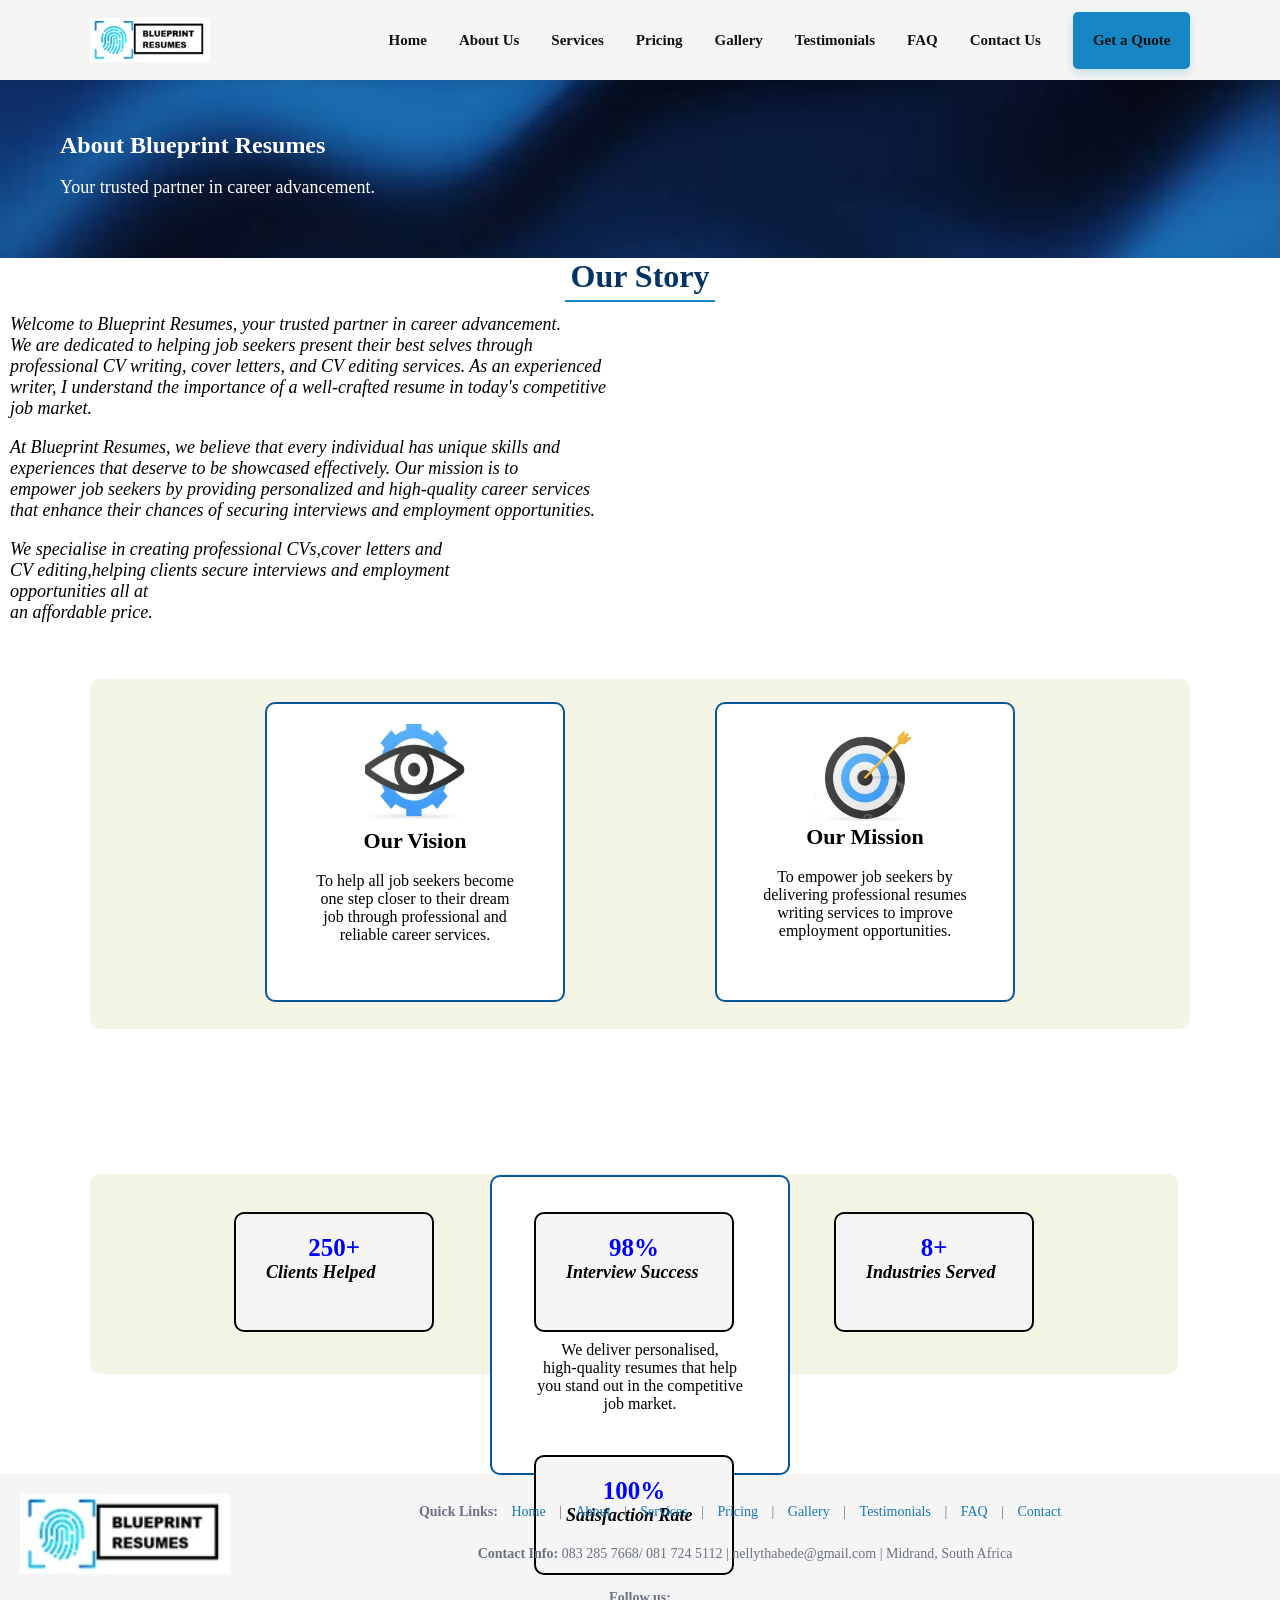
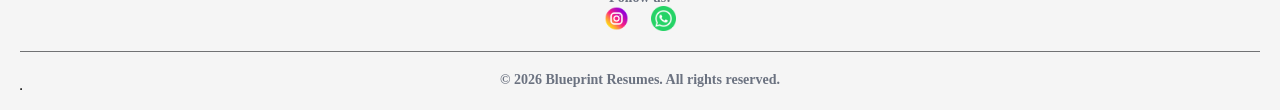
==== commit e531fdda: "added gallery page" ====
--- a/about us.html
+++ b/about us.html
@@ -21,6 +21,7 @@
         <a href="about us.html"> About Us</a>
         <a href="services.html"> Services</a>
         <a href="pricing.html">Pricing</a>
+        <a href="gallery.html">Gallery</a>
         <a href="testimonials.html">Testimonials</a>
         <a href="faq.html">FAQ</a>
         <a href="contact us.html">Contact Us</a>
@@ -110,6 +111,7 @@
       <a href="about us.html">About</a> |
       <a href="services.html">Services</a> |
       <a href="pricing.html">Pricing</a> |
+      <a href="gallery.html">Gallery</a> |
       <a href="testimonials.html">Testimonials</a> |
       <a href="faq.html">FAQ</a> |
       <a href="contact us.html">Contact</a>
--- a/style.css
+++ b/style.css
@@ -1,24 +1,5 @@
 
-:root {
-  --cream: #fffbf7;
-  --beige: #f4ece2;
-  --white: #ffffff;
-  --ink: #0b1b2d;
-  --text: #4b5563;
-  --muted: #6b7280;
-  --blue: #1478b5;
-  --blue-dark: #0a5f9e;
-  --blue-light: #5bb3ea;
-  --blue-grad: linear-gradient(135deg, #2183c4 0%, #0a62a5 100%);
-  --navy-grad: linear-gradient(135deg, #00101f 0%, #001a33 100%);
-  --border: #ece6dd;
-  --radius: 20px;
-  --radius-sm: 12px;
-  --shadow: 0 10px 30px rgba(11, 27, 45, 0.07);
-  --shadow-hover: 0 18px 40px rgba(11, 27, 45, 0.13);
-  --glow: 0 10px 24px rgba(20, 120, 181, 0.30);
-  --max-width: 1200px;
-}
+
 
 /*-------Footer-----*/
 footer {
@@ -147,20 +128,6 @@
 }
 
 /*----buttons----*/
-.blue-button {
-    background-color: #1687c4;
-    color: white;
-    border: none;
-    border-radius: 5px;
-    padding: 12px 20px;
-    font-size: 13px;
-    cursor: pointer;
-    box-shadow: 0 4px 10px rgba(22, 135, 196, 0.2);
-}
-
-.blue-button:hover {
-    background-color: #086da5;
-}
 
 .grey-button{
     background-color: rgb(163, 163, 163);
@@ -446,6 +413,7 @@
 .p{
     font-style: italic;
     font-size: 18px;
+    margin-left: 10px;
 
 
 }
@@ -687,18 +655,27 @@
 .pic{
      position: absolute;
     top: 120px;
-    right: 150px;
-}
-
-
-
-
-
-
-
-
-
-
+    right: 150px;}
+
+
+.gallery-section{
+    padding: 50px 8%;
+}
+
+.gallery-container{
+    display: grid;
+    flex-wrap: wrap;
+    justify-content: center;
+    gap: 50px;
+    background-color: rgb(244, 244, 229) ;
+    height: 420px;
+    margin-bottom: 200px;
+    margin-top: 10px;
+    margin-left: 2px;
+    margin-right: 2px;
+    border-radius: 10px;
+
+}
 
 
 
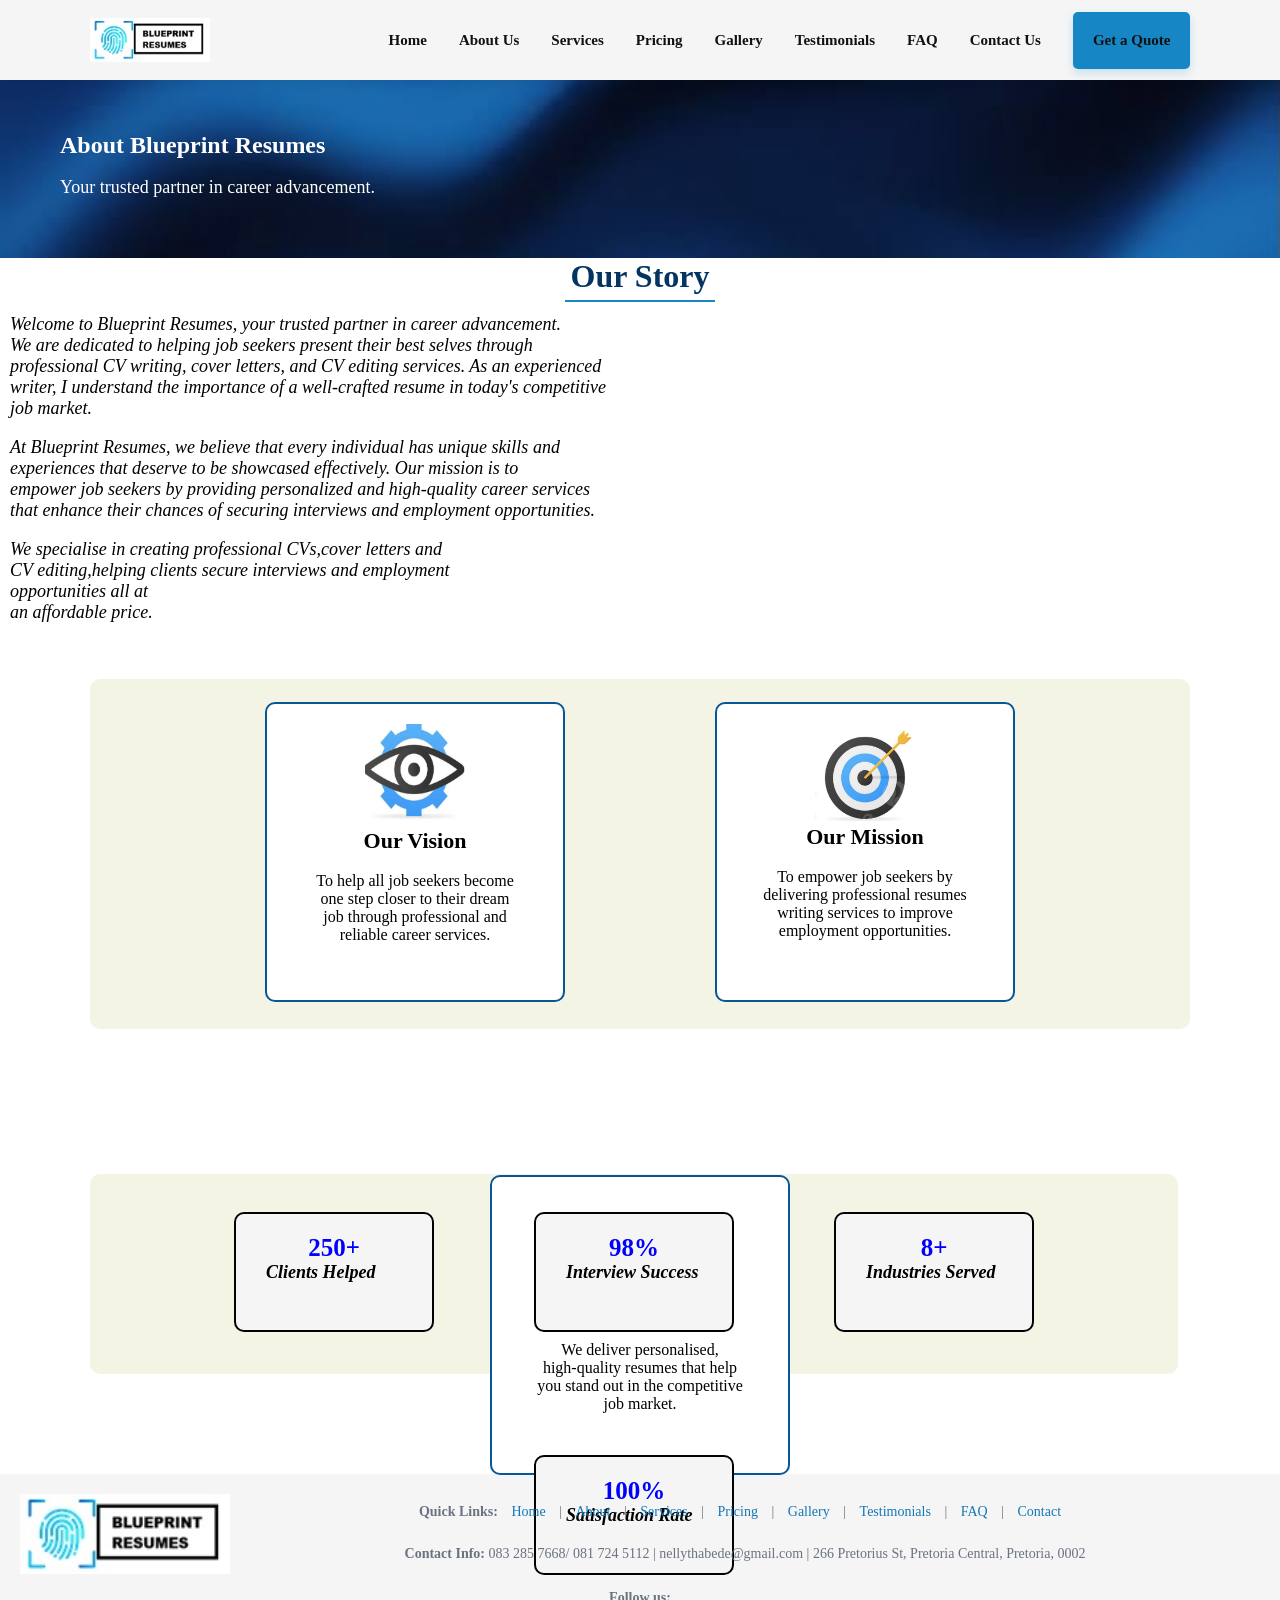
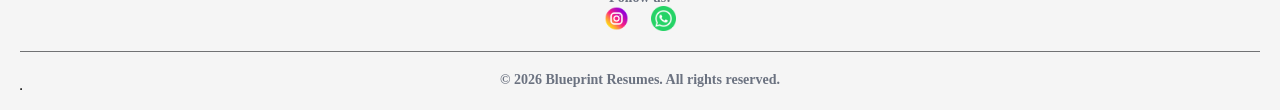
==== commit 1fa69419: "modified pages" ====
--- a/about us.html
+++ b/about us.html
@@ -2,7 +2,7 @@
 <html lang="en">
 <head>
     <meta charset="UTF-8">
-    <meta name="viewport" content="width=, initial-scale=1.0">
+    <meta name="viewport" content="width=device-width, initial-scale=1.0">
     <title>About Us</title>
     <link rel = 'stylesheet' href= "./style.css">
 </head>
@@ -16,6 +16,11 @@
     <nav class="navbar">
      <img src="Images\LOGO.jpg" alt="Blueprint Resumes" width="120">
 
+     <input class="nav-toggle" type="checkbox" id="nav-toggle">
+     <label class="nav-toggle-label" for="nav-toggle">
+        <span class="visually-hidden">Toggle navigation</span>
+        <span></span><span></span><span></span>
+     </label>
      <span class="nav-links">
         <a href="index.html"> Home</a>
         <a href="about us.html"> About Us</a>
@@ -117,7 +122,7 @@
       <a href="contact us.html">Contact</a>
       <br><br>
     </p>
-    <p><b>Contact Info:</b> 083 285 7668/ 081 724 5112 | nellythabede@gmail.com | Midrand, South Africa</p>
+    <p><b>Contact Info:</b> 083 285 7668/ 081 724 5112 | nellythabede@gmail.com | 266 Pretorius St, Pretoria Central, Pretoria, 0002</p>
     <br>
     <p><b>Follow us:</b></p>
     <img class="footer-img" src="Images\instagram.png" width="25" height="25"/>&nbsp;&nbsp;
--- a/style.css
+++ b/style.css
@@ -55,6 +55,22 @@
     box-shadow: 0 2px 12px rgba(0, 0, 0, 0.06);
 }
 
+.nav-toggle,
+.nav-toggle-label {
+    display: none;
+}
+
+.visually-hidden {
+    position: absolute;
+    width: 1px;
+    height: 1px;
+    padding: 0;
+    margin: -1px;
+    overflow: hidden;
+    clip: rect(0, 0, 0, 0);
+    white-space: nowrap;
+    border: 0;
+}
 
 /* Navigation links container */
 .nav-links {
@@ -247,6 +263,7 @@
     font-family: Arial, sans-serif;
     font-size: 13px;
     outline: none;
+    box-sizing: border-box;
 }
 
 .form-group input:focus,
@@ -258,6 +275,25 @@
 .form-group textarea {
     height: 85px;
     resize: vertical;
+}
+
+.form-message {
+    margin-top: 15px;
+    font-size: 14px;
+}
+
+.form-message.success {
+    display: block;
+    color: #155724;
+    background-color: #d4edda;
+    border: 1px solid #c3e6cb;
+}
+
+.form-message.error {
+    display: block;
+    color: #842029;
+    background-color: #f8d7da;
+    border: 1px solid #f5c2c7;
 }
 
 .submit-button {
@@ -272,7 +308,29 @@
 }
 
 .submit-button:hover {
-    background-color: #086da5;
+    background-color: #1687c4;
+}
+
+/*---dropdown list---*/
+#subject{
+    width: 100%;
+    padding: 12px;
+    margin-top: 8px;
+    margin-bottom: 20px;
+    border: 1px solid rgb(224, 223, 223);
+    border-radius: 8px;
+    background-color: white;
+    color: #333;
+    font-family: Georgia, 'Times New Roman', Times, serif;
+    font-size: 15px;
+    cursor: pointer;
+    box-sizing: border-box
+}
+
+#subject:focus{
+    outline: none;
+    border-color: #27a6c7;
+    box-shadow: 0 0 5px rgba(39, 166, 199, 0.3);
 }
 
 
@@ -280,7 +338,7 @@
 .contact-section {
     position: absolute;
     top: 380px;
-    right: 350px;
+    right: 200px;
 }
 
 .contact-card {
@@ -321,6 +379,47 @@
     display: flex;
     align-items: center;
     justify-content: center;
+}
+
+/* Location */
+.location-section {
+    max-width: 1200px;
+    margin: 60px auto;
+    padding: 0 5%;
+}
+
+
+.location-heading {
+    text-align: center;
+    margin-bottom: 25px;
+}
+
+.location-heading h2 {
+    font-size: 30px;
+    color: #17233b;
+    margin-bottom: 10px;
+}
+
+.location-heading p {
+    color: #667085;
+    font-size: 15px;
+}
+
+/* Map Container */
+.map-container {
+    width: 100%;
+    height: 400px;
+    overflow: hidden;
+    border-radius: 16px;
+    border: 1px solid #e0e6ef;
+    box-shadow: 0 10px 30px rgba(20, 40, 75, 0.12);
+}
+
+.map-container iframe {
+    width: 100%;
+    height: 100%;
+    display: block;
+    border: none;
 }
 
 
@@ -658,24 +757,147 @@
     right: 150px;}
 
 
-.gallery-section{
-    padding: 50px 8%;
-}
-
-.gallery-container{
-    display: grid;
-    flex-wrap: wrap;
+
+.gallery-item{
+   width: 80%;
+   margin: 100px auto 50px;
+   display: grid;
+   grid-template-columns: repeat(auto-fit, minmax(250px, 1fr));
+   gap: 80px;
+    
+}
+
+.gallery-item img{
+    width: 100%;
+    cursor: pointer;
+    
+}
+
+.gallery-item img:hover{
+          transform: translateZ(-5px);
+          box-shadow: 0 15px 35px rgba(48, 102, 195, 0.15);
+          border-radius: 20px;
+         transform: scale(1.04);
+}
+
+
+
+.full-img{
+    width: 100%;
+    height: 100vh;
+    background: rgba(0, 0, 0, 0.9);
+    position: fixed;
+    top: 50px;
+    left: 0;
+    display: none;
+    align-items: center;
     justify-content: center;
-    gap: 50px;
-    background-color: rgb(244, 244, 229) ;
-    height: 420px;
-    margin-bottom: 200px;
-    margin-top: 10px;
-    margin-left: 2px;
-    margin-right: 2px;
-    border-radius: 10px;
-
-}
+    z-index: 100;
+}
+
+.full-img img{
+    width: 90%;
+    max-width: 500px;
+
+}
+
+.full-img span{
+    position: absolute;
+    right: 5%;
+    top: 7.5%;
+    font-size: 30px;
+    color: white;
+    cursor: pointer;
+    font-family: Arial, Helvetica, sans-serif;
+}
+
+.search{
+    width: 90%;
+    max-width: 600px;
+    margin: auto;
+    height: 60px;
+    background: #388cb6;
+    display:flex;
+    align-items: center;
+    border-radius: 30px;
+}
+
+.search input{
+    flex: 1;
+    height: 100%;
+    border: 0;
+    outline: 0;
+    background: transparent;
+    color: white;
+    font-size: 18px;
+    padding: 0 30px;
+}
+
+.search button{
+    padding: 0 40px;
+    height: 100%;
+    background: #125594;
+    color: white;
+    font-size: 18px;
+     border: 0;
+    outline: 0;
+    border-top-right-radius: 30px;
+    border-bottom-right-radius: 30px;
+    cursor: pointer;
+}
+
+::placeholder{
+    color: white;
+    font-size: 18px;
+    font-style: italic;
+}
+
+.result-box {
+    position: absolute;
+    top: calc(100% + 10px);
+    left: 0;
+    width: 100%;
+    background-color: white;
+    border-radius: 15px;
+    box-shadow: 0 5px 15px rgba(0, 0, 0, 0.15);
+    z-index: 1000;
+    display: none;
+    max-height: 280px;
+    overflow-y: auto;
+}
+
+.result-box ul {
+    list-style: none;
+    padding: 10px;
+    margin: 0;
+}
+
+
+.result-box li a {
+        padding: 10px 14px;
+        font-size: 14px;
+    }
+
+
+.result-box li a {
+    display: block;
+    padding: 12px 20px;
+    color: #15558f;
+    text-decoration: none;
+    border-radius: 8px;
+}
+
+.result-box li a:hover {
+    background-color: #e8f4fa;
+}
+
+#noResults {
+    display: none;
+    padding: 15px 20px;
+    margin: 0;
+    color: #666;
+}
+
 
 
 
@@ -684,19 +906,358 @@
 
 @media (max-width: 900px) {
     .navbar {
+        position: fixed;
         padding: 16px 4%;
+        height: auto;
+        min-height: 80px;
+        flex-wrap: nowrap;
     }
 
     .nav-links {
+        display: none;
+        position: absolute;
+        top: 100%;
+        left: 0;
+        width: 100%;
+        max-height: calc(100vh - 80px);
+        overflow-y: auto;
+        flex-direction: column;
+        align-items: stretch;
+        gap: 0;
+        padding: 8px 5% 16px;
+        background-color: whitesmoke;
+        box-shadow: 0 8px 12px rgba(0, 0, 0, 0.08);
+    }
+
+    .nav-toggle {
+        display: block;
+        position: absolute;
+        width: 1px;
+        height: 1px;
+        padding: 0;
+        margin: -1px;
+        overflow: hidden;
+        clip: rect(0, 0, 0, 0);
+        white-space: nowrap;
+        border: 0;
+    }
+
+    .nav-toggle-label {
+        display: flex;
+        width: 44px;
+        height: 44px;
+        margin-left: auto;
+        flex-direction: column;
+        align-items: center;
+        justify-content: center;
+        gap: 5px;
+        border: 1px solid #d1d5db;
+        border-radius: 6px;
+        cursor: pointer;
+    }
+
+    .nav-toggle-label span:not(.visually-hidden) {
+        display: block;
+        width: 22px;
+        height: 2px;
+        background-color: #121111;
+    }
+
+    .nav-toggle:focus-visible + .nav-toggle-label {
+        outline: 3px solid #1687c4;
+        outline-offset: 3px;
+    }
+
+    .nav-toggle:checked ~ .nav-links {
+        display: flex;
+    }
+
+    .nav-links a {
+        display: block;
+        padding: 12px 0;
+        font-size: 16px;
+    }
+
+    .nav-links > button {
+        align-self: flex-start;
+        margin-top: 8px;
+    }
+
+    .nav-links > button a {
+        color: white;
+        padding: 0;
+    }
+
+    .hero,
+    .hero-home,
+    .hero-faq {
+        min-height: 0;
+        height: auto;
+        padding: 40px 5%;
+        gap: 24px;
+        flex-wrap: wrap;
+    }
+
+    .hero-content,
+    .about-content {
+        width: 100%;
+    }
+
+    .pic {
+        position: static;
+        margin: 0 auto;
+    }
+
+    .pic img,
+    .hero img {
+        max-width: 100%;
+        height: auto;
+    }
+
+    .service-container {
+        width: calc(100% - 40px);
+        height: auto;
+        margin: 20px auto 60px;
+        padding: 20px;
+        gap: 20px;
+    }
+
+    .service-card {
+        flex: 1 1 230px;
+        width: auto;
+        height: auto;
+        min-height: 280px;
+        margin: 0;
+    }
+
+    .services-card {
+        width: calc(100% - 40px);
+        height: auto;
+        min-height: 150px;
+        margin: 24px auto;
+    }
+
+    .cue-container {
+        width: calc(100% - 40px);
+        height: auto;
+        margin: 20px auto 60px;
+        gap: 20px;
+    }
+
+    .cue-card {
+        flex: 1 1 180px;
+        width: auto;
+        height: auto;
+        min-height: 120px;
+        margin: 0;
+    }
+
+    .gallery-grid {
+        width: 90%;
+        margin: 0 auto;
+        grid-template-columns: repeat(2, minmax(0, 1fr));
+        gap: 24px;
+    }
+
+    .contact-section {
+        position: static;
+        width: calc(100% - 40px);
+        max-width: 700px;
+        margin: 30px auto;
+    }
+
+    .contact-box {
+        margin: 0 auto;
+    }
+
+    .form-group input,
+    .form-group textarea {
+        width: 100%;
+    }
+
+    .testimonial-card {
+        margin: 20px 0;
+    }
+
+    footer > img {
+        float: none;
+        display: block;
+        max-width: 100%;
+        height: auto;
+        margin: 0 auto 20px;
+    }
+}
+
+@media (max-width: 600px) {
+    .navbar {
+        padding: 12px 5%;
+    }
+
+    .hero,
+    .hero-home,
+    .hero-faq {
+        align-items: flex-start;
+        flex-direction: column;
+        padding: 32px 6%;
+    }
+
+    .hero h1 {
+        font-size: clamp(26px, 8vw, 37px);
+    }
+
+    .hero .p,
+    .hero p {
+        margin-left: 0;
+        font-size: 16px;
+    }
+
+    .service-container,
+    .cue-container {
+        width: calc(100% - 32px);
+        padding: 16px;
+    }
+
+    .service-card {
+        flex-basis: 100%;
+        min-height: 0;
+    }
+
+    .services-card {
+        width: calc(100% - 32px);
+        padding: 20px;
+    }
+
+    .services-card img {
+        float: none;
+        display: block;
+        max-width: 100%;
+        height: auto;
+        margin: 0 auto 16px;
+    }
+
+    .cue-card {
+        flex-basis: 100%;
+    }
+
+    .gallery-grid {
+        width: calc(100% - 32px);
+        grid-template-columns: 1fr;
         gap: 16px;
     }
 
-    .nav-links a {
-        font-size: 13px;
-    }
-
-    .nav-button {
-        padding: 10px 13px;
-        font-size: 12px;
-    }
-}
+    .gallery-item {
+        height: 280px;
+    }
+
+    .contact-box {
+        width: calc(100% - 32px);
+        padding: 20px;
+    }
+
+    .form-row {
+        grid-template-columns: 1fr;
+    }
+
+    .contact-card {
+        align-items: flex-start;
+        flex-wrap: wrap;
+        font-size: 16px;
+        overflow-wrap: anywhere;
+    }
+
+    .map-container {
+        height: 300px;
+    }
+
+    .faq-list {
+        width: calc(100% - 32px);
+    }
+
+    .faq-item {
+        padding: 12px;
+    }
+
+    .faq-item summary {
+        padding: 14px;
+        font-size: 16px;
+    }
+
+    .testimonial-container {
+        grid-template-columns: 1fr;
+        gap: 8px;
+        padding: 0 16px;
+    }
+
+    .testimonial-card {
+        padding: 28px 24px;
+    }
+
+    .testimonial-card blockquote {
+        font-size: 20px;
+    }
+
+    .h1 {
+        font-size: 26px;
+    }
+
+    .hero-faq {
+        overflow-wrap: anywhere;
+    }
+
+    footer {
+        padding: 20px 16px;
+    }
+
+    footer p {
+        overflow-wrap: anywhere;
+    }
+}
+
+/*----Search engine----*/
+@media (max-width: 768px) {
+    .gallery-search {
+        width: 90%;
+        margin-top: 45px;
+    }
+
+    .search {
+        height: 60px;
+    }
+
+    .search input {
+        padding: 0 20px;
+        font-size: 16px;
+    }
+
+    .search button {
+        width: 120px;
+        font-size: 16px;
+    }
+}
+
+
+@media (max-width: 480px) {
+    .gallery-search {
+        width: 94%;
+        margin-top: 30px;
+    }
+
+    .search {
+        height: 52px;
+    }
+
+    .search input {
+        padding: 0 14px;
+        font-size: 14px;
+    }
+
+    .search button {
+        width: 85px;
+        font-size: 14px;
+    }
+
+    .result-box li a {
+        padding: 10px 14px;
+        font-size: 14px;
+    }
+}
